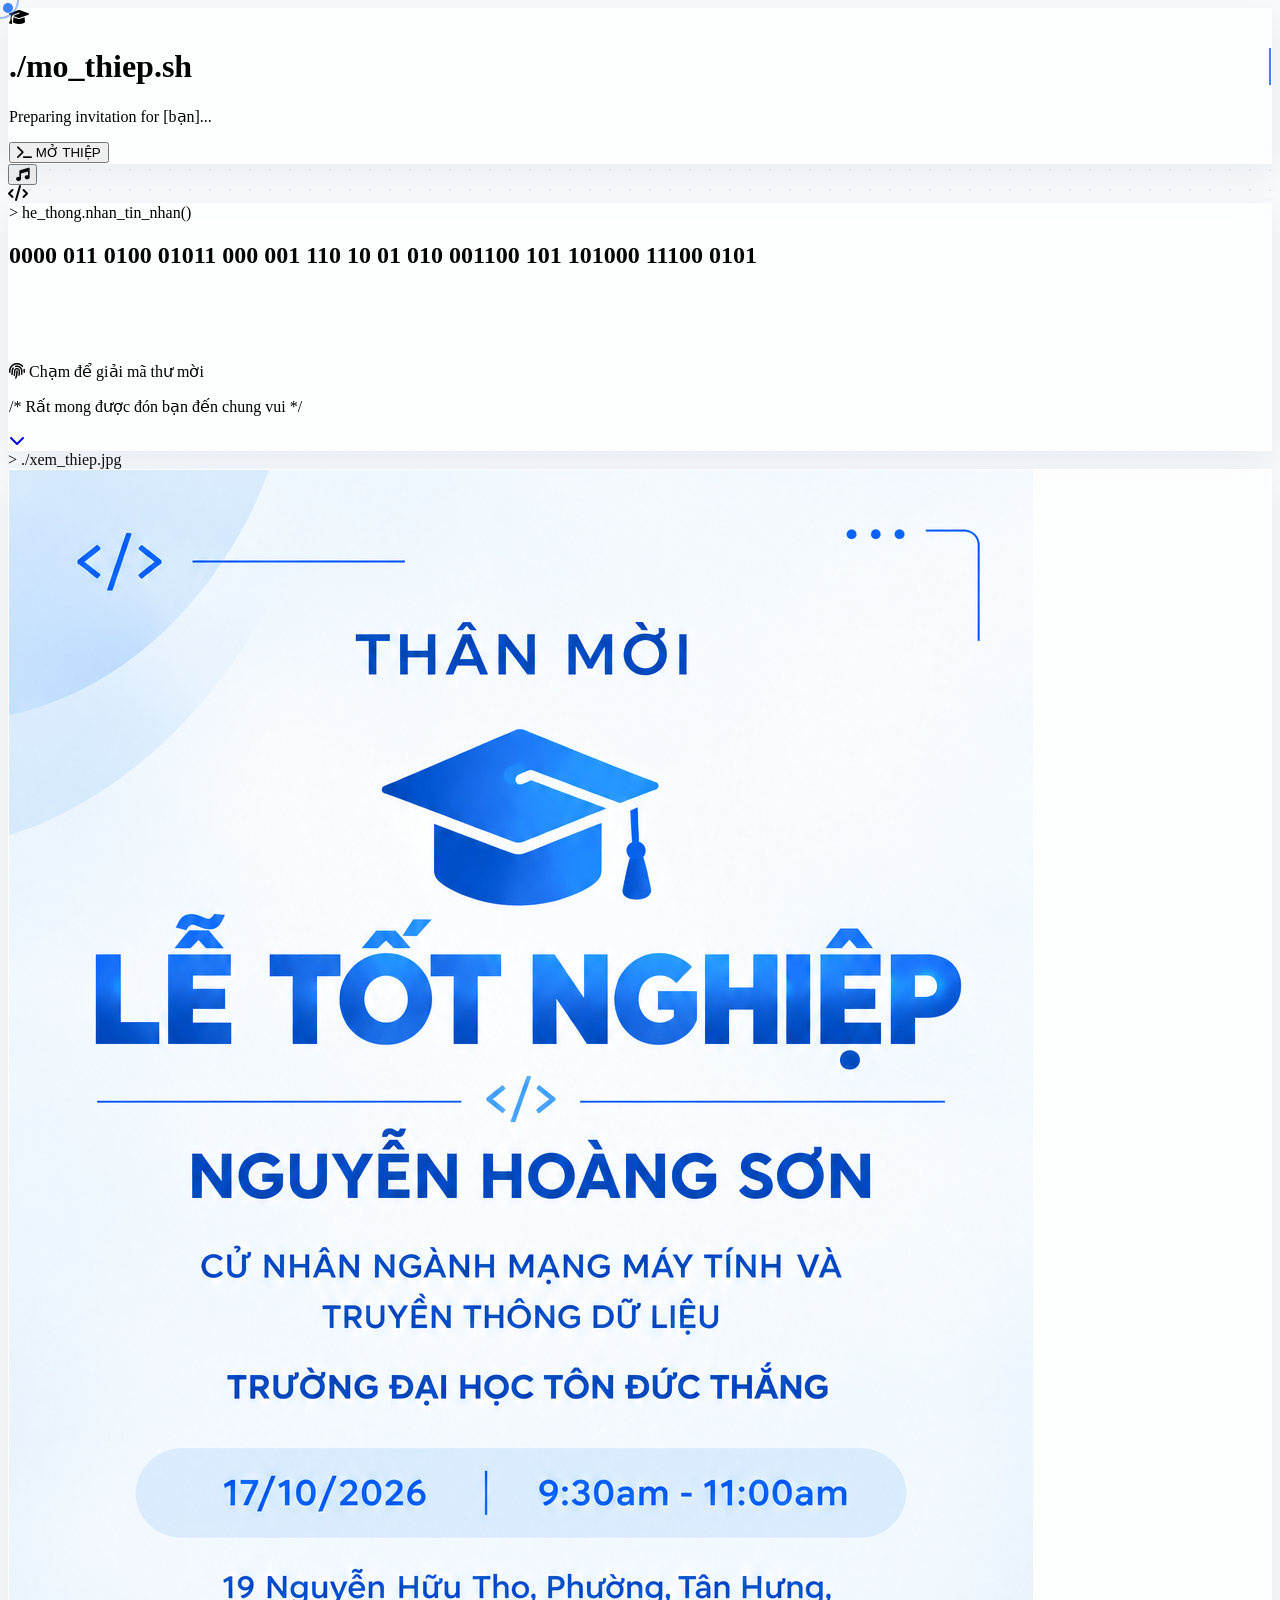
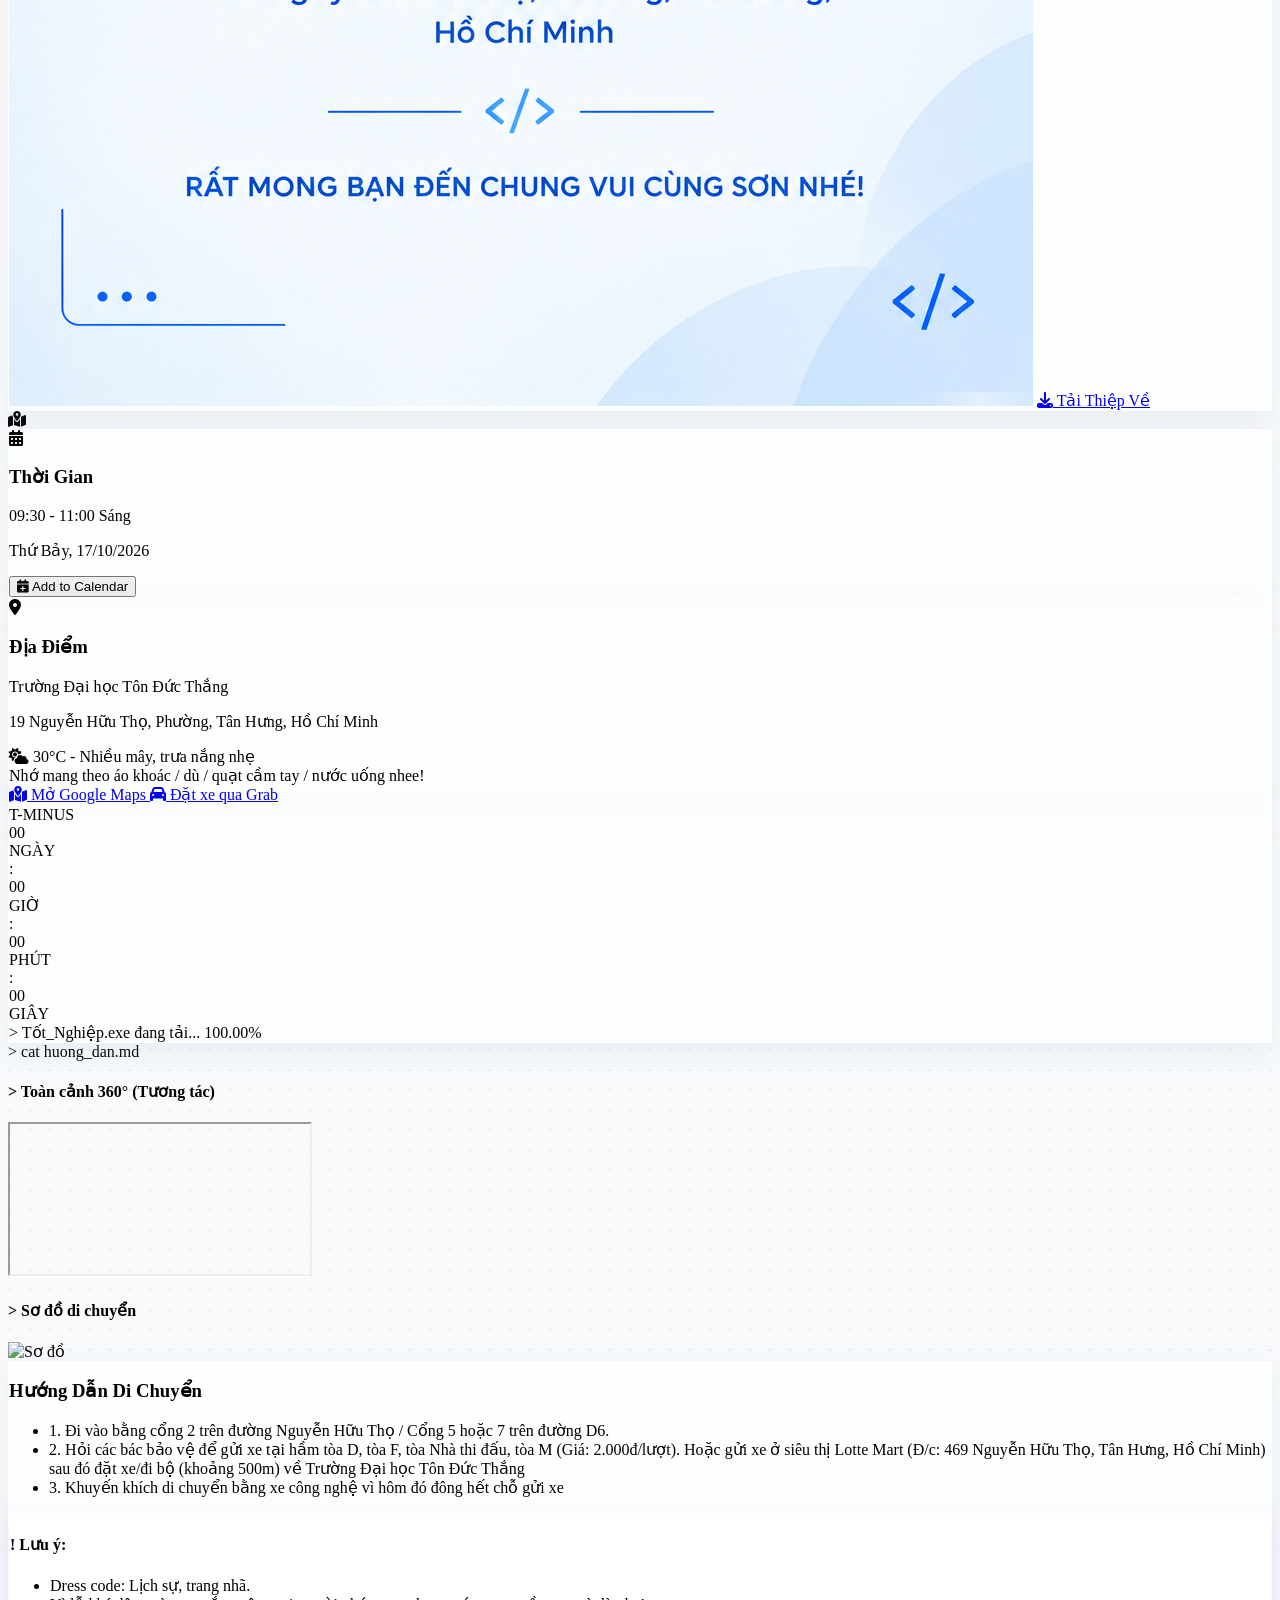
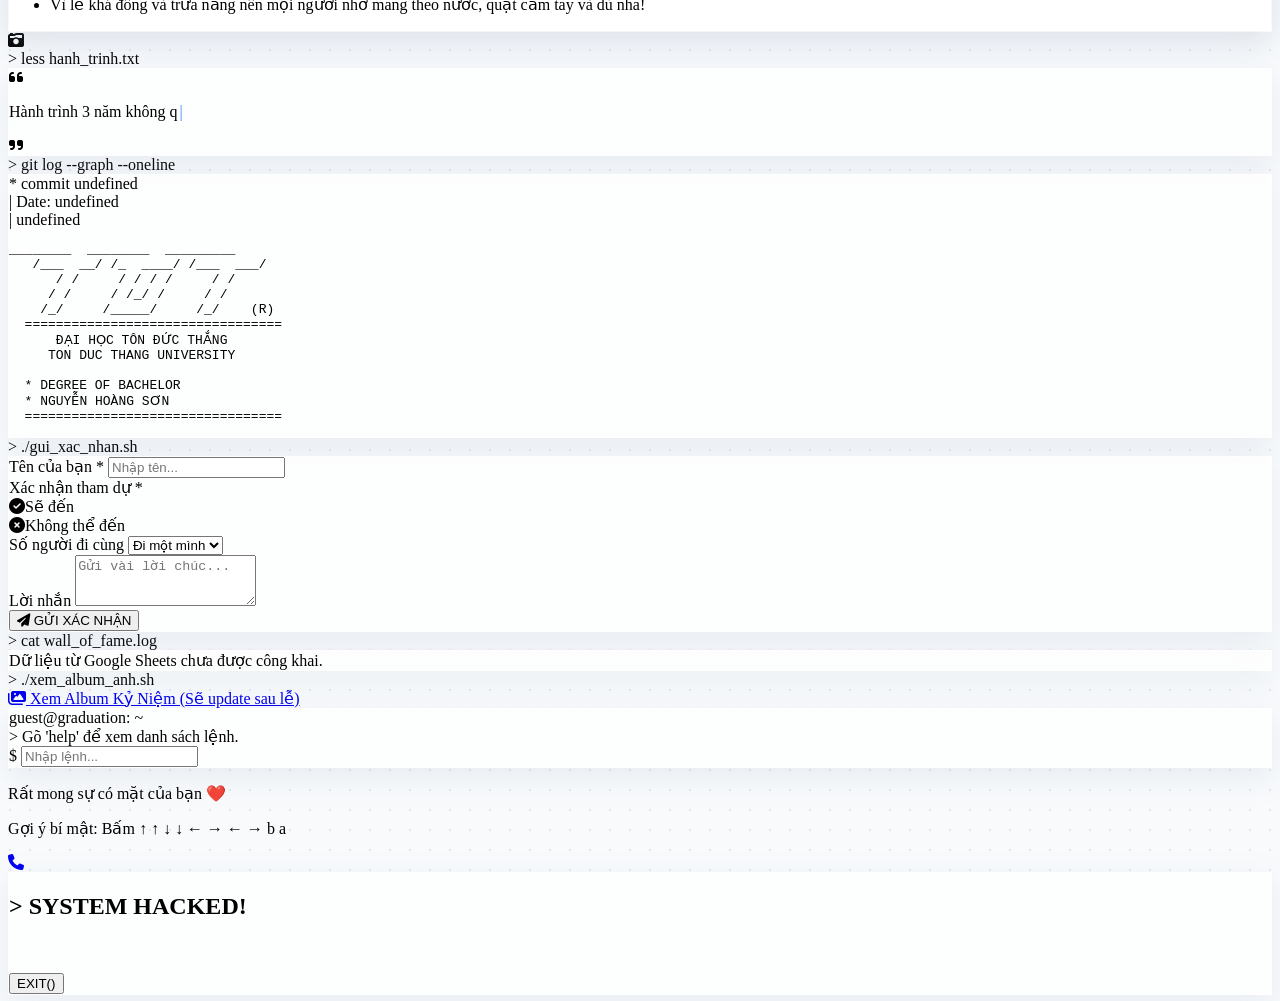
==== index.html @ 4ee99410 "Migrate deployment URLs to GitHub Pages" ====
<!DOCTYPE html>
<html lang="vi" class="scroll-smooth">
<head>
    <meta charset="UTF-8">
    <meta name="viewport" content="width=device-width, initial-scale=1.0">
    <title>Lễ Tốt Nghiệp</title>
    <!-- Open Graph tags cho Zalo/Facebook -->
    <meta property="og:title" content="Thiệp mời Tốt Nghiệp - Nguyễn Hoàng Sơn">
    <meta property="og:description" content="Ba năm thanh xuân gói gọn trong một ngày. Rất mong bạn đến chung vui cùng Sơn nhé!">
    <!-- CẦN SỬA: thay bằng link ảnh của bạn để hiển thị đẹp khi gửi link -->
    <meta property="og:image" content="https://hoangson1132005-cmd.github.io/Graduation/assets/thumbnail.jpg">
    <meta property="og:image:type" content="image/jpeg">
    <meta property="og:image:width" content="1200">
    <meta property="og:image:height" content="800">
    <meta property="og:url" content="https://hoangson1132005-cmd.github.io/Graduation/">
    <meta property="og:type" content="website">
    <meta name="twitter:card" content="summary_large_image">
    <meta name="twitter:title" content="Thiệp mời Tốt Nghiệp - Nguyễn Hoàng Sơn">
    <meta name="twitter:image" content="https://hoangson1132005-cmd.github.io/Graduation/assets/thumbnail.jpg">

    <!-- Tailwind & Fonts -->
    <script src="https://cdn.tailwindcss.com"></script>
    <script>
        tailwind.config = {
            theme: {
                extend: {
                    colors: {
                        navy: { dark: '#f8fafc', light: '#ffffff', lighter: '#e2e8f0' }, // Nền sáng
                        main: { accent: '#3b82f6' }, // Xanh Blue tươi sáng
                        slate: { text: '#1e293b', muted: '#64748b' }
                    },
                    fontFamily: {
                        sans: ['"Nunito"', 'sans-serif'],
                        mono: ['"JetBrains Mono"', 'monospace']
                    }
                }
            }
        }
    </script>
    <link href="https://fonts.googleapis.com/css2?family=JetBrains+Mono:wght@400;700&family=Nunito:wght@400;600;700;800&display=swap" rel="stylesheet">
    <link rel="stylesheet" href="https://cdnjs.cloudflare.com/ajax/libs/aos/2.3.4/aos.css" />
    <link rel="stylesheet" href="https://cdnjs.cloudflare.com/ajax/libs/font-awesome/6.4.0/css/all.min.css">
    <link rel="stylesheet" href="css/style.css">
</head>
<body class="bg-navy-dark text-slate-text font-sans antialiased code-bg overflow-hidden">
    
    <!-- Custom IT Cursor -->
    <div class="custom-cursor hidden md:block" id="custom-cursor"></div>
    <div class="custom-cursor-follower hidden md:block" id="custom-cursor-follower"></div>

    <audio id="bg-music" loop>
        <source src="" type="audio/mpeg">
    </audio>

    <!-- Background Particles Container -->
    <div id="tsparticles" class="fixed inset-0 z-0 pointer-events-none opacity-60"></div>

    <!-- 1. Màn hình Bìa -->
    <div id="cover-screen" class="fixed inset-0 z-50 bg-navy-dark flex flex-col items-center justify-center transition-all duration-1000">
        <div id="cover-content" class="border border-main-accent p-8 rounded-lg shadow-[0_0_20px_rgba(59,130,246,0.15)] text-center max-w-sm w-[90%] glass-card transition-opacity duration-500">
            <div class="mb-6 flex justify-center text-main-accent text-5xl">
                <i class="fas fa-graduation-cap"></i>
            </div>
            <h1 class="font-mono text-xl text-main-accent mb-4 typing-effect inline-block w-auto mx-auto whitespace-nowrap">./mo_thiep.sh</h1>
            <p class="font-mono text-sm text-slate-muted mb-8" id="cover-greeting">Đang tải dữ liệu...</p>
            <button id="open-btn" class="w-full py-3 border border-main-accent text-main-accent font-mono hover:bg-main-accent hover:text-white transition-colors duration-300 rounded neon-btn">
                <i class="fas fa-terminal mr-2"></i> MỞ THIỆP
            </button>
        </div>

        <!-- Terminal Boot Sequence -->
        <div id="boot-sequence" class="hidden absolute inset-0 bg-black text-[#0f0] font-mono text-sm sm:text-base p-6 overflow-hidden flex-col justify-end text-left z-50">
            <!-- Lines injected by JS -->
        </div>
    </div>

    <!-- Main Content -->
    <main id="main-content" class="hidden relative z-10">
        <!-- Floating Audio -->
        <button id="audio-toggle" class="fixed bottom-6 right-6 z-40 bg-navy-light border border-main-accent w-12 h-12 rounded-full flex items-center justify-center text-main-accent shadow-[0_0_10px_rgba(59,130,246,0.2)] hover:bg-main-accent hover:text-white transition-all">
            <i class="fas fa-music"></i>
        </button>

        <!-- 2. Hero Section -->
        <section class="min-h-screen flex flex-col items-center justify-center px-6 pt-10 pb-20 text-center relative border-b border-navy-lighter overflow-hidden">
            <i class="fas fa-code absolute right-5 md:right-20 top-32 text-[10rem] md:text-[20rem] text-slate-200/40 -z-10 transform rotate-12"></i>
            <div data-aos="fade-up" class="max-w-2xl relative z-10 glass-card p-10 rounded-2xl w-full shadow-lg">
                <div class="font-mono text-main-accent mb-4 text-sm md:text-base flex items-center justify-center gap-2">
                    <span class="animate-pulse inline-block w-2 h-2 bg-red-500 rounded-full"></span> 
                    > he_thong.nhan_tin_nhan()
                </div>
                
                <!-- Interactive Decrypt Box -->
                <div id="decrypt-box" class="cursor-pointer group py-6">
                    <h2 class="text-3xl md:text-5xl font-bold mb-6 text-slate-text leading-relaxed" id="hero-greeting" style="min-height: 100px;">
                        <!-- Binary injected via JS -->
                    </h2>
                    <div class="text-sm font-mono text-main-accent border border-main-accent rounded-full inline-block px-5 py-2 group-hover:bg-main-accent group-hover:text-white transition-colors shadow-sm" id="decrypt-btn">
                        <i class="fas fa-fingerprint mr-2"></i> Chạm để giải mã thư mời
                    </div>
                </div>

                <p class="text-slate-muted text-lg font-mono mb-10 opacity-0 transition-opacity duration-1000" id="hero-subtitle">
                    /* Rất mong được đón <span class="xh-text">...</span> đến chung vui */
                </p>
                <a href="#card-section" class="animate-bounce inline-block text-main-accent text-2xl mt-4 opacity-0 transition-opacity duration-1000" id="hero-scroll-btn">
                    <i class="fas fa-chevron-down"></i>
                </a>
            </div>
        </section>

        <!-- 3. Thiệp Mời Ảnh -->
        <section class="py-20 px-6 border-b border-navy-lighter relative" id="card-section">
            <div class="max-w-4xl mx-auto" data-aos="fade-up">
                <div class="font-mono text-main-accent mb-8 text-center text-xl">> ./xem_thiep.jpg</div>
                <div class="glass-card p-4 rounded-lg text-center">
                    <img id="card-img" src="" alt="Thiệp mời" class="w-full max-w-sm md:max-w-md h-auto max-h-[75vh] object-contain mx-auto rounded mb-6 shadow-lg shadow-main-accent/20">
                    <a id="download-card" href="#" download="thiep_moi.jpg" class="inline-block px-6 py-3 bg-main-accent/10 border border-main-accent text-main-accent rounded font-mono hover:bg-main-accent hover:text-white transition-colors neon-btn">
                        <i class="fas fa-download mr-2"></i> Tải Thiệp Về
                    </a>
                </div>
            </div>
        </section>

        <!-- 4. Thời gian, Địa điểm & Đếm ngược -->
        <section id="event-details" class="py-20 px-6 border-b border-navy-lighter relative overflow-hidden">
            <i class="fas fa-map-marked-alt absolute left-0 top-1/3 text-[15rem] text-slate-200/40 -z-10 transform -rotate-12"></i>
            <div class="max-w-4xl mx-auto">
                <div class="grid md:grid-cols-3 gap-8 mb-12">
                    <div data-aos="fade-right" class="glass-card p-8 rounded-lg relative overflow-hidden group transition-shadow">
                        <i class="fas fa-calendar-alt text-3xl text-main-accent mb-4"></i>
                        <h3 class="text-xl font-bold mb-2">Thời Gian</h3>
                        <p class="text-slate-muted font-mono" id="event-time"></p>
                        <p class="text-slate-muted font-mono mb-4" id="event-date"></p>
                        <button id="add-calendar" class="text-sm border border-slate-muted text-slate-muted px-4 py-2 rounded hover:border-main-accent hover:text-main-accent transition-colors">
                            <i class="fas fa-calendar-plus mr-1"></i> Add to Calendar
                        </button>
                    </div>
                    
                    <div data-aos="fade-left" class="glass-card p-8 rounded-lg relative overflow-hidden group transition-shadow">
                        <i class="fas fa-map-marker-alt text-3xl text-main-accent mb-4"></i>
                        <h3 class="text-xl font-bold mb-2">Địa Điểm</h3>
                        <p class="text-slate-muted mb-2" id="event-location"></p>
                        <p class="text-slate-muted text-sm mb-4" id="event-address"></p>
                        
                        <!-- Weather -->
                        <div class="bg-navy-dark/50 p-3 rounded mb-4 font-mono text-sm border-l-2 border-yellow-500">
                            <i class="fas fa-cloud-sun text-yellow-500 mr-2"></i>
                            <span id="weather-info" class="text-slate-text"></span>
                            <div id="weather-advice" class="text-slate-muted text-xs mt-1"></div>
                        </div>

                        <div class="flex flex-col gap-2">
                            <a id="map-link" href="#" target="_blank" class="text-center text-sm border border-slate-muted text-slate-muted px-4 py-2 rounded hover:border-main-accent hover:text-main-accent transition-colors">
                                <i class="fas fa-map-marked-alt mr-1"></i> Mở Google Maps
                            </a>
                            <a id="grab-link" href="#" target="_blank" class="text-center text-sm bg-[#00B14F]/10 border border-[#00B14F] text-[#00B14F] px-4 py-2 rounded hover:bg-[#00B14F] hover:text-white transition-colors">
                                <i class="fas fa-car mr-1"></i> Đặt xe qua Grab
                            </a>
                        </div>
                    </div>
                </div>

                <!-- Countdown -->
                <div data-aos="zoom-in" class="glass-card rounded-lg p-6 text-center max-w-2xl mx-auto">
                    <div class="font-mono text-sm text-slate-muted mb-4">T-MINUS</div>
                    <div class="flex justify-center gap-4 text-center font-mono">
                        <div>
                            <div id="cd-days" class="text-3xl md:text-5xl text-main-accent font-bold">00</div>
                            <div class="text-xs text-slate-muted mt-1">NGÀY</div>
                        </div>
                        <div class="text-3xl md:text-5xl text-slate-muted">:</div>
                        <div>
                            <div id="cd-hours" class="text-3xl md:text-5xl text-main-accent font-bold">00</div>
                            <div class="text-xs text-slate-muted mt-1">GIỜ</div>
                        </div>
                        <div class="text-3xl md:text-5xl text-slate-muted">:</div>
                        <div>
                            <div id="cd-mins" class="text-3xl md:text-5xl text-main-accent font-bold">00</div>
                            <div class="text-xs text-slate-muted mt-1">PHÚT</div>
                        </div>
                        <div class="text-3xl md:text-5xl text-slate-muted">:</div>
                        <div>
                            <div id="cd-secs" class="text-3xl md:text-5xl text-main-accent font-bold">00</div>
                            <div class="text-xs text-slate-muted mt-1">GIÂY</div>
                        </div>
                    </div>
                    
                    <!-- Progress Bar -->
                    <div class="mt-8 text-left w-full border-t border-navy-lighter pt-6">
                        <div class="flex justify-between font-mono text-sm mb-2 text-slate-muted">
                            <span>> Tốt_Nghiệp.exe đang tải...</span>
                            <span id="progress-percent" class="text-main-accent font-bold">0%</span>
                        </div>
                        <div class="w-full h-2 bg-navy-dark rounded overflow-hidden">
                            <div id="progress-bar" class="h-full bg-main-accent transition-all duration-1000 w-0"></div>
                        </div>
                    </div>
                </div>
            </div>
        </section>

        <!-- 5. Hướng Dẫn -->
        <section class="py-20 px-6 border-b border-navy-lighter">
            <div class="max-w-4xl mx-auto">
                <div class="font-mono text-main-accent mb-12 text-center text-xl">> cat huong_dan.md</div>
                <div class="grid md:grid-cols-2 gap-10 items-center">
                    <div data-aos="fade-right" class="flex flex-col gap-6">
                        <div id="guide-vr-container">
                            <h4 class="font-mono text-sm text-main-accent mb-2">> Toàn cảnh 360° (Tương tác)</h4>
                            <iframe id="guide-vr" src="" class="w-full h-64 rounded-lg shadow-lg border border-navy-lighter" allowfullscreen></iframe>
                        </div>
                        <div id="guide-img-container">
                            <h4 class="font-mono text-sm text-main-accent mb-2">> Sơ đồ di chuyển</h4>
                            <img id="guide-img" src="" alt="Sơ đồ" class="w-full rounded-lg shadow-lg border border-navy-lighter">
                        </div>
                    </div>
                    <div data-aos="fade-left" class="glass-card p-8 rounded-lg">
                        <h3 class="text-2xl font-bold mb-6 text-slate-text">Hướng Dẫn Di Chuyển</h3>
                        <ul id="guide-steps" class="space-y-4 mb-8 text-slate-muted">
                            <!-- Injected -->
                        </ul>
                        <div class="glass-card p-4 rounded border-l-4 border-main-accent">
                            <h4 class="font-mono text-sm text-main-accent mb-2">! Lưu ý:</h4>
                            <ul id="guide-notes" class="list-disc list-inside text-sm text-slate-muted space-y-2">
                                <!-- Injected -->
                            </ul>
                        </div>
                    </div>
                </div>
            </div>
        </section>

        <!-- 6. Cảm Nghĩ & 7. Gallery -->
        <section class="py-20 px-6 border-b border-navy-lighter relative overflow-hidden">
            <i class="fas fa-camera-retro absolute right-0 bottom-10 text-[20rem] text-slate-200/40 -z-10 transform rotate-[-15deg]"></i>
            <div class="max-w-5xl mx-auto">
                <div class="font-mono text-main-accent mb-12 text-center text-xl">> less hanh_trinh.txt</div>
                
                <div data-aos="fade-up" class="glass-card p-8 rounded-lg mb-16 text-center">
                    <i class="fas fa-quote-left text-3xl text-navy-lighter mb-4"></i>
                    <p id="personal-message" class="text-lg leading-relaxed text-slate-text italic"></p>
                    <i class="fas fa-quote-right text-3xl text-navy-lighter mt-4"></i>
                </div>

                <!-- Git Log Timeline -->
                <div class="mt-20" data-aos="fade-up">
                    <div class="font-mono text-main-accent mb-8 text-center text-xl">> git log --graph --oneline</div>
                    <div id="git-log-container" class="font-mono text-sm md:text-base relative border-l-2 border-main-accent ml-4 md:ml-10">
                        <!-- Injected by JS -->
                    </div>
                </div>
            </div>
        </section>

        <!-- 8. RSVP -->
        <section class="py-20 px-6 border-b border-navy-lighter relative">
            <div class="max-w-2xl mx-auto" data-aos="zoom-in">
                <div class="font-mono text-main-accent mb-8 text-center text-xl">> ./gui_xac_nhan.sh</div>
                
                <div class="glass-card p-8 rounded-lg">
                    <form id="rsvp-form" class="space-y-6">
                        <div>
                            <label class="block text-sm font-mono text-slate-muted mb-2">Tên của bạn *</label>
                            <input type="text" id="rsvp-name" required class="w-full bg-navy-dark border border-navy-lighter rounded p-3 text-slate-text focus:outline-none focus:border-main-accent transition-colors" placeholder="Nhập tên...">
                        </div>
                        
                        <div>
                            <label class="block text-sm font-mono text-slate-muted mb-2">Xác nhận tham dự *</label>
                            <div class="grid grid-cols-2 gap-4">
                                <label class="cursor-pointer">
                                    <input type="radio" name="attendance" value="yes" class="peer sr-only" checked>
                                    <div class="text-center p-3 border border-navy-lighter rounded peer-checked:border-main-accent peer-checked:text-main-accent peer-checked:bg-main-accent/10 transition-all">
                                        <i class="fas fa-check-circle mr-2"></i>Sẽ đến
                                    </div>
                                </label>
                                <label class="cursor-pointer">
                                    <input type="radio" name="attendance" value="no" class="peer sr-only">
                                    <div class="text-center p-3 border border-navy-lighter rounded peer-checked:border-red-500 peer-checked:text-red-500 peer-checked:bg-red-50 transition-all">
                                        <i class="fas fa-times-circle mr-2"></i>Không thể đến
                                    </div>
                                </label>
                            </div>
                        </div>

                        <div id="companions-div">
                            <label class="block text-sm font-mono text-slate-muted mb-2">Số người đi cùng</label>
                            <select id="rsvp-companions" class="w-full bg-navy-dark border border-navy-lighter rounded p-3 text-slate-text focus:outline-none focus:border-main-accent appearance-none">
                                <option value="0">Đi một mình</option>
                                <option value="1">+ 1 người</option>
                                <option value="2">+ 2 người</option>
                                <option value="3">+ 3 người</option>
                            </select>
                        </div>

                        <div>
                            <label class="block text-sm font-mono text-slate-muted mb-2">Lời nhắn</label>
                            <textarea id="rsvp-message" rows="3" class="w-full bg-navy-dark border border-navy-lighter rounded p-3 text-slate-text focus:outline-none focus:border-main-accent transition-colors" placeholder="Gửi vài lời chúc..."></textarea>
                        </div>

                        <button type="submit" class="w-full py-3 bg-main-accent/10 border border-main-accent text-main-accent font-bold rounded hover:bg-main-accent hover:text-white transition-colors neon-btn" id="submit-btn">
                            <i class="fas fa-paper-plane mr-2"></i> GỬI XÁC NHẬN
                        </button>
                        
                        <div id="form-msg" class="hidden text-center text-sm p-3 rounded font-mono mt-4"></div>
                    </form>
                </div>
            </div>
        </section>

        <!-- 7. Tường Lời Chúc & Album -->
        <section class="py-20 px-6 border-b border-navy-lighter bg-navy-light/10 relative">
            <div class="max-w-5xl mx-auto">
                <div class="font-mono text-main-accent mb-8 text-center text-xl">> cat wall_of_fame.log</div>
                
                <div class="overflow-hidden relative w-full mb-12 [mask-image:linear-gradient(to_right,transparent,black_5%,black_95%,transparent)]">
                    <div id="guestbook-container" class="flex w-max gap-6 hover:[animation-play-state:paused]">
                        <div class="glass-card p-6 rounded-lg text-center text-slate-muted italic">
                            Đang đồng bộ dữ liệu từ vệ tinh...
                        </div>
                    </div>
                </div>
                
                <!-- Album sau lễ -->
                <div class="text-center mt-16" data-aos="fade-up">
                    <div class="font-mono text-main-accent mb-4">> ./xem_album_anh.sh</div>
                    <a id="album-link" href="#" target="_blank" class="inline-block px-6 py-3 bg-main-accent/10 border border-main-accent text-main-accent rounded font-mono hover:bg-main-accent hover:text-white transition-colors neon-btn">
                        <i class="fas fa-images mr-2"></i> Xem Album Kỷ Niệm (Sẽ update sau lễ)
                    </a>
                </div>
            </div>
        </section>

        <!-- 9. Interactive Terminal -->
        <section class="py-10 px-6 border-b border-navy-lighter relative bg-navy-dark">
            <div class="max-w-3xl mx-auto glass-card p-4 rounded-lg font-mono text-sm shadow-lg bg-black/80">
                <div class="flex items-center gap-2 mb-2 pb-2 border-b border-navy-lighter/50 text-slate-muted">
                    <div class="w-3 h-3 rounded-full bg-red-500"></div>
                    <div class="w-3 h-3 rounded-full bg-yellow-500"></div>
                    <div class="w-3 h-3 rounded-full bg-green-500"></div>
                    <span class="ml-2">guest@graduation: ~</span>
                </div>
                <div id="terminal-output" class="text-green-400 mb-2 max-h-40 overflow-y-auto space-y-1 scrollbar-thin">
                    <div>> Gõ 'help' để xem danh sách lệnh.</div>
                </div>
                <div class="flex text-green-400 mt-2">
                    <span class="mr-2">$</span>
                    <input type="text" id="terminal-input" class="bg-transparent outline-none flex-1 text-green-400 placeholder-green-700/50" placeholder="Nhập lệnh..." autocomplete="off">
                </div>
            </div>
        </section>
        <!-- Footer -->
        <footer class="py-10 text-center border-t border-navy-lighter text-slate-muted font-mono text-sm bg-navy-dark">
            <p class="mb-2 text-base md:text-lg">Rất mong sự có mặt của <span id="footer-name" class="text-main-accent font-bold"></span> ❤️</p>
            <p class="mb-4 text-xs opacity-40 hover:opacity-100 transition-opacity cursor-default">Gợi ý bí mật: Bấm <span class="bg-slate-800 px-1 rounded">↑</span> <span class="bg-slate-800 px-1 rounded">↑</span> <span class="bg-slate-800 px-1 rounded">↓</span> <span class="bg-slate-800 px-1 rounded">↓</span> <span class="bg-slate-800 px-1 rounded">←</span> <span class="bg-slate-800 px-1 rounded">→</span> <span class="bg-slate-800 px-1 rounded">←</span> <span class="bg-slate-800 px-1 rounded">→</span> <span class="bg-slate-800 px-1 rounded">b</span> <span class="bg-slate-800 px-1 rounded">a</span></p>
            <div class="flex justify-center gap-6 text-lg">
                <a id="contact-phone" href="#" class="hover:text-main-accent transition-colors"><i class="fas fa-phone"></i></a>
            </div>
        </footer>
    </main>

    <!-- Lightbox -->
    <div id="lightbox" class="lightbox justify-center items-center">
        <button id="lightbox-close" class="absolute top-6 right-6 text-slate-text text-3xl hover:text-main-accent"><i class="fas fa-times"></i></button>
        <img id="lightbox-img" src="" alt="Zoomed" class="lightbox-content">
    </div>

    <!-- Scripts -->
    <script src="https://cdnjs.cloudflare.com/ajax/libs/aos/2.3.4/aos.js"></script>
    <script src="https://cdn.jsdelivr.net/npm/tsparticles-slim@2.12.0/tsparticles.slim.bundle.min.js"></script>
    <script src="https://cdn.jsdelivr.net/npm/canvas-confetti@1.6.0/dist/confetti.browser.min.js"></script>
    <script src="js/config.js"></script>
    <script src="js/main.js"></script>
    
    <!-- Easter Egg Modal -->
    <div id="easter-egg-modal" class="hidden fixed inset-0 z-[100] bg-black/90 flex flex-col items-center justify-center">
        <div class="glass-card p-8 rounded-lg max-w-md w-full text-center border-2 border-green-500">
            <h2 class="text-2xl font-mono text-green-500 mb-4">> SYSTEM HACKED!</h2>
            <img id="easter-egg-img" src="" class="w-full h-auto rounded mb-4 shadow-[0_0_15px_#22c55e]">
            <p id="easter-egg-text" class="text-green-400 font-mono text-sm mb-6"></p>
            <button id="close-easter-egg" class="px-6 py-2 bg-green-500/20 text-green-500 border border-green-500 rounded font-mono hover:bg-green-500 hover:text-black transition-colors">
                EXIT()
            </button>
        </div>
    </div>
</body>
</html>
---- css/style.css ----
/* style.css */
::-webkit-scrollbar {
    width: 8px;
}
::-webkit-scrollbar-track {
    background: #f8fafc;
}
::-webkit-scrollbar-thumb {
    background: #cbd5e1;
    border-radius: 4px;
}
::-webkit-scrollbar-thumb:hover {
    background: #3b82f6;
}

.typing-effect {
    overflow: hidden;
    white-space: nowrap;
    border-right: 2px solid #3b82f6;
    animation: typing 2s steps(40, end), blink-caret .75s step-end infinite;
}

@keyframes typing {
    from { width: 0 }
    to { width: 100% }
}

@keyframes blink-caret {
    from, to { border-color: transparent }
    50% { border-color: #3b82f6; }
}

.code-bg {
    background-color: #f8fafc;
    background-image: radial-gradient(#e2e8f0 1px, transparent 1px);
    background-size: 20px 20px;
}

/* Glassmorphism Card */
.glass-card {
    background: rgba(255, 255, 255, 0.75);
    backdrop-filter: blur(16px);
    -webkit-backdrop-filter: blur(16px);
    border: 1px solid rgba(255, 255, 255, 0.8);
    box-shadow: 0 10px 30px 0 rgba(148, 163, 184, 0.15);
}

/* Custom Cursor */
@media (min-width: 768px) {
    body { cursor: none; }
    a, button, input, select, textarea { cursor: none; }
    
    .custom-cursor {
        position: fixed;
        width: 10px; height: 10px;
        background: #3b82f6;
        border-radius: 50%;
        pointer-events: none;
        z-index: 9999;
        transform: translate(-50%, -50%);
        transition: transform 0.1s;
    }
    .custom-cursor-follower {
        position: fixed;
        width: 34px; height: 34px;
        border: 2px solid rgba(59, 130, 246, 0.5);
        border-radius: 50%;
        pointer-events: none;
        z-index: 9998;
        transform: translate(-50%, -50%);
        transition: width 0.3s, height 0.3s, background 0.3s, border-color 0.3s;
    }
    
    .cursor-hover .custom-cursor {
        transform: translate(-50%, -50%) scale(1.5);
    }
    .cursor-hover .custom-cursor-follower {
        width: 50px; height: 50px;
        background: rgba(59, 130, 246, 0.1);
        border-color: #3b82f6;
    }
}

/* Smooth Floating Animation */
.float-anim {
    animation: floating 4s ease-in-out infinite;
}
.float-anim-delayed {
    animation: floating 4s ease-in-out 2s infinite;
}

/* Typing Cursor Effect */
.typing-cursor::after {
    content: '|';
    animation: blink 1s step-end infinite;
    color: #3b82f6;
    margin-left: 2px;
}
@keyframes blink {
    0%, 100% { opacity: 1; }
    50% { opacity: 0; }
}

@keyframes floating {
    0% { transform: translateY(0px); }
    50% { transform: translateY(-12px); }
    100% { transform: translateY(0px); }
}

/* Lightbox styles */
.lightbox {
    display: none;
    position: fixed;
    z-index: 100;
    left: 0;
    top: 0;
    width: 100%;
    height: 100%;
    background-color: rgba(248, 250, 252, 0.95);
    backdrop-filter: blur(5px);
}
.lightbox.active {
    display: flex;
}
.lightbox-content {
    max-width: 90%;
    max-height: 90vh;
    margin: auto;
    border: 2px solid #3b82f6;
    border-radius: 8px;
    box-shadow: 0 0 30px rgba(59, 130, 246, 0.3);
}

.gallery-item {
    cursor: pointer;
    overflow: hidden;
    border-radius: 8px;
    border: 1px solid #e2e8f0;
    transition: all 0.4s cubic-bezier(0.175, 0.885, 0.32, 1.275);
}
.gallery-item:hover {
    border-color: #3b82f6;
    transform: translateY(-8px) scale(1.02);
    box-shadow: 0 15px 25px rgba(59, 130, 246, 0.2);
}
.gallery-item img {
    transition: transform 0.6s ease;
}
.gallery-item:hover img {
    transform: scale(1.08);
}

.neon-btn {
    position: relative;
    overflow: hidden;
    transition: all 0.3s ease;
}
.neon-btn::before {
    content: '';
    position: absolute;
    top: 0;
    left: -100%;
    width: 100%;
    height: 100%;
    background: linear-gradient(90deg, transparent, rgba(255,255,255,0.4), transparent);
    transition: left 0.5s ease;
}
.neon-btn:hover {
    transform: translateY(-3px);
    box-shadow: 0 10px 20px rgba(59, 130, 246, 0.3);
}
.neon-btn:hover::before {
    left: 100%;
}

/* Teacher Mode overrides */
body.teacher-mode {
    font-size: 1.15rem; /* Larger text overall */
}
body.teacher-mode h1,
body.teacher-mode h2,
body.teacher-mode h3 {
    text-shadow: none; /* Less hacker glitch */
    letter-spacing: normal;
}
body.teacher-mode .text-main-accent {
    color: #3b82f6; /* More formal blue for teachers */
}
body.teacher-mode .neon-btn {
    box-shadow: none;
}

/* Marquee / Auto-scroll for images */
@keyframes marquee {
    0% { transform: translateX(0); }
    100% { transform: translateX(calc(-50% - 0.25rem)); } /* -50% minus half gap to perfectly loop */
}
.marquee-container {
    display: flex;
    overflow: hidden;
    width: 100%;
    margin-top: 0.5rem;
    margin-left: 1rem;
    border-radius: 0.25rem;
}
.marquee-content {
    display: flex;
    gap: 0.5rem;
    min-width: 200%; /* Must be wide enough to loop */
}
.marquee-content.animating {
    animation: marquee 10s linear infinite;
}
.marquee-content.animating:hover {
    animation-play-state: paused;
}
.marquee-img {
    height: 6rem; /* 24 in Tailwind */
    width: 10rem;
    object-fit: cover;
    border-radius: 0.25rem;
    border: 1px solid #1e293b;
    cursor: pointer;
    transition: border-color 0.3s;
    flex-shrink: 0;
}
.marquee-img:hover {
    border-color: #3b82f6;
}

body.teacher-mode .tilt-card {
    background: rgba(15, 23, 42, 0.95);
    border: 1px solid #334155;
    box-shadow: 0 4px 6px -1px rgba(0, 0, 0, 0.1);
}
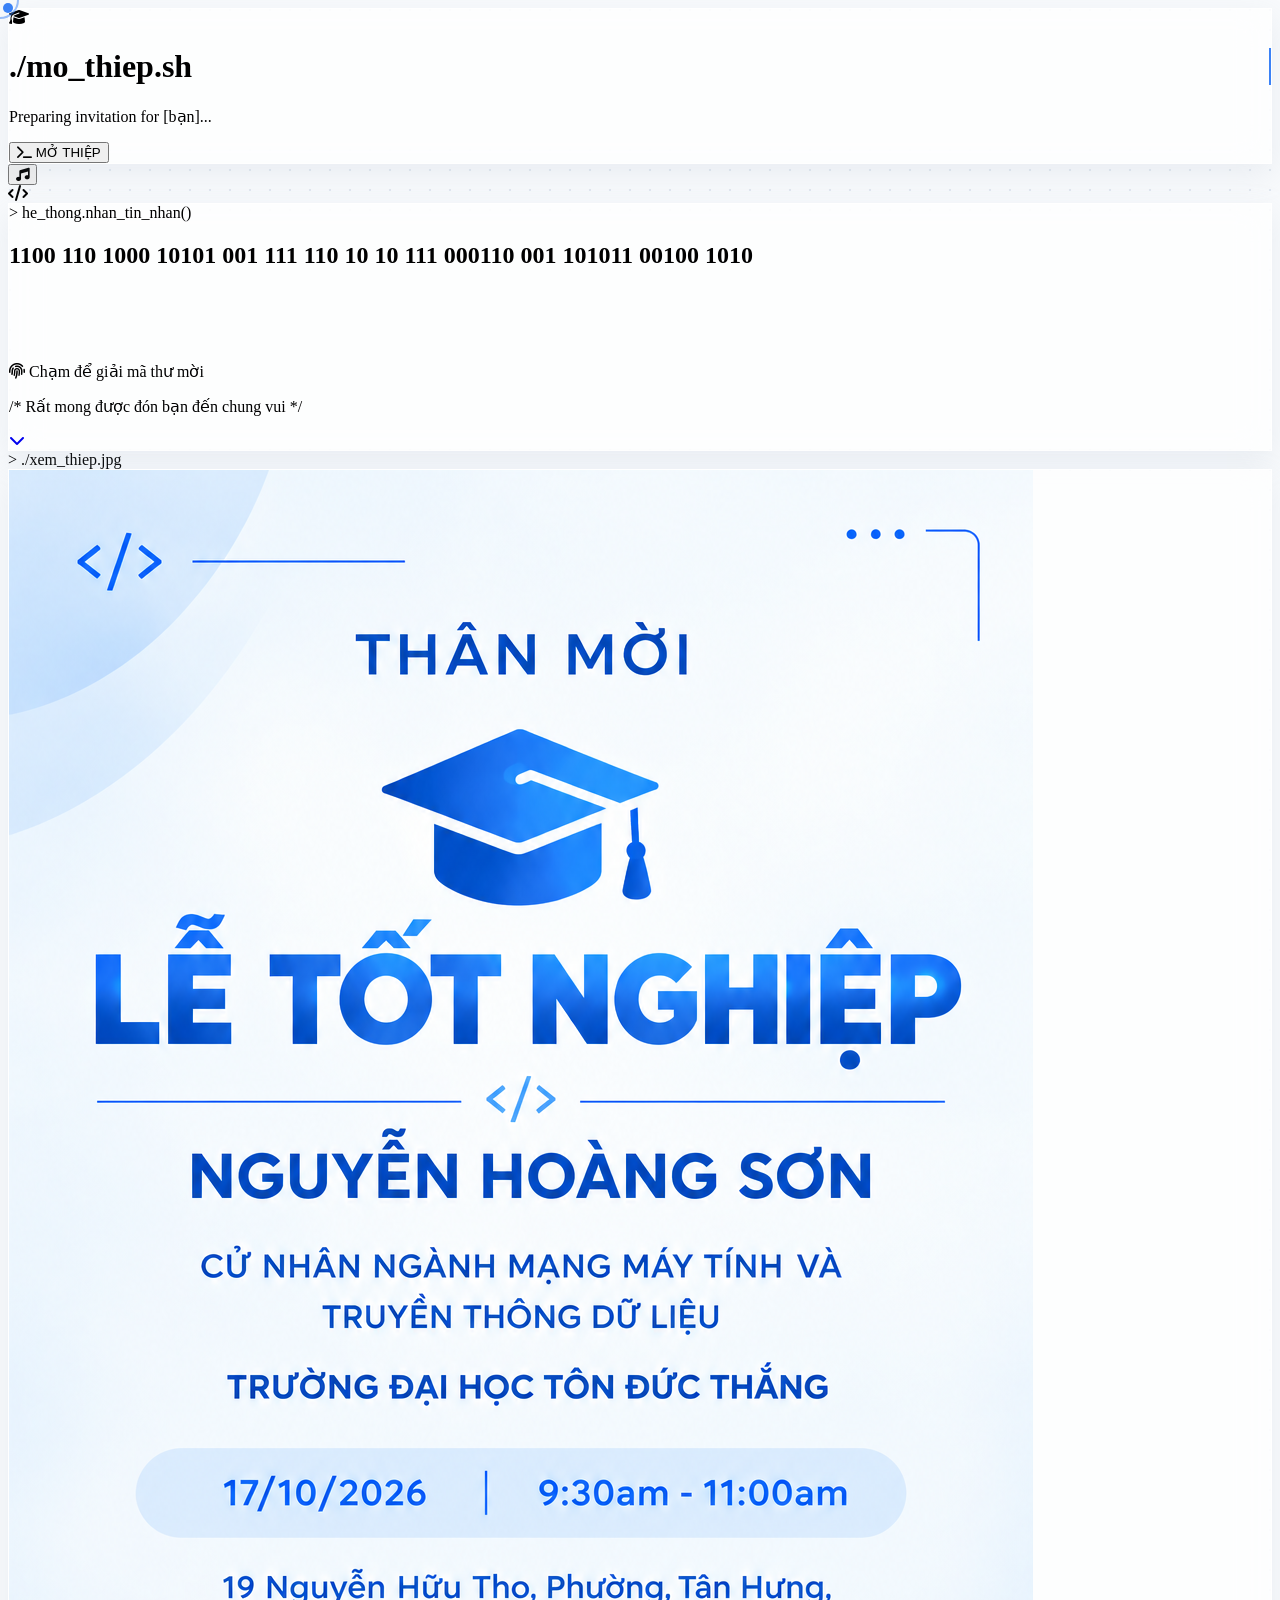
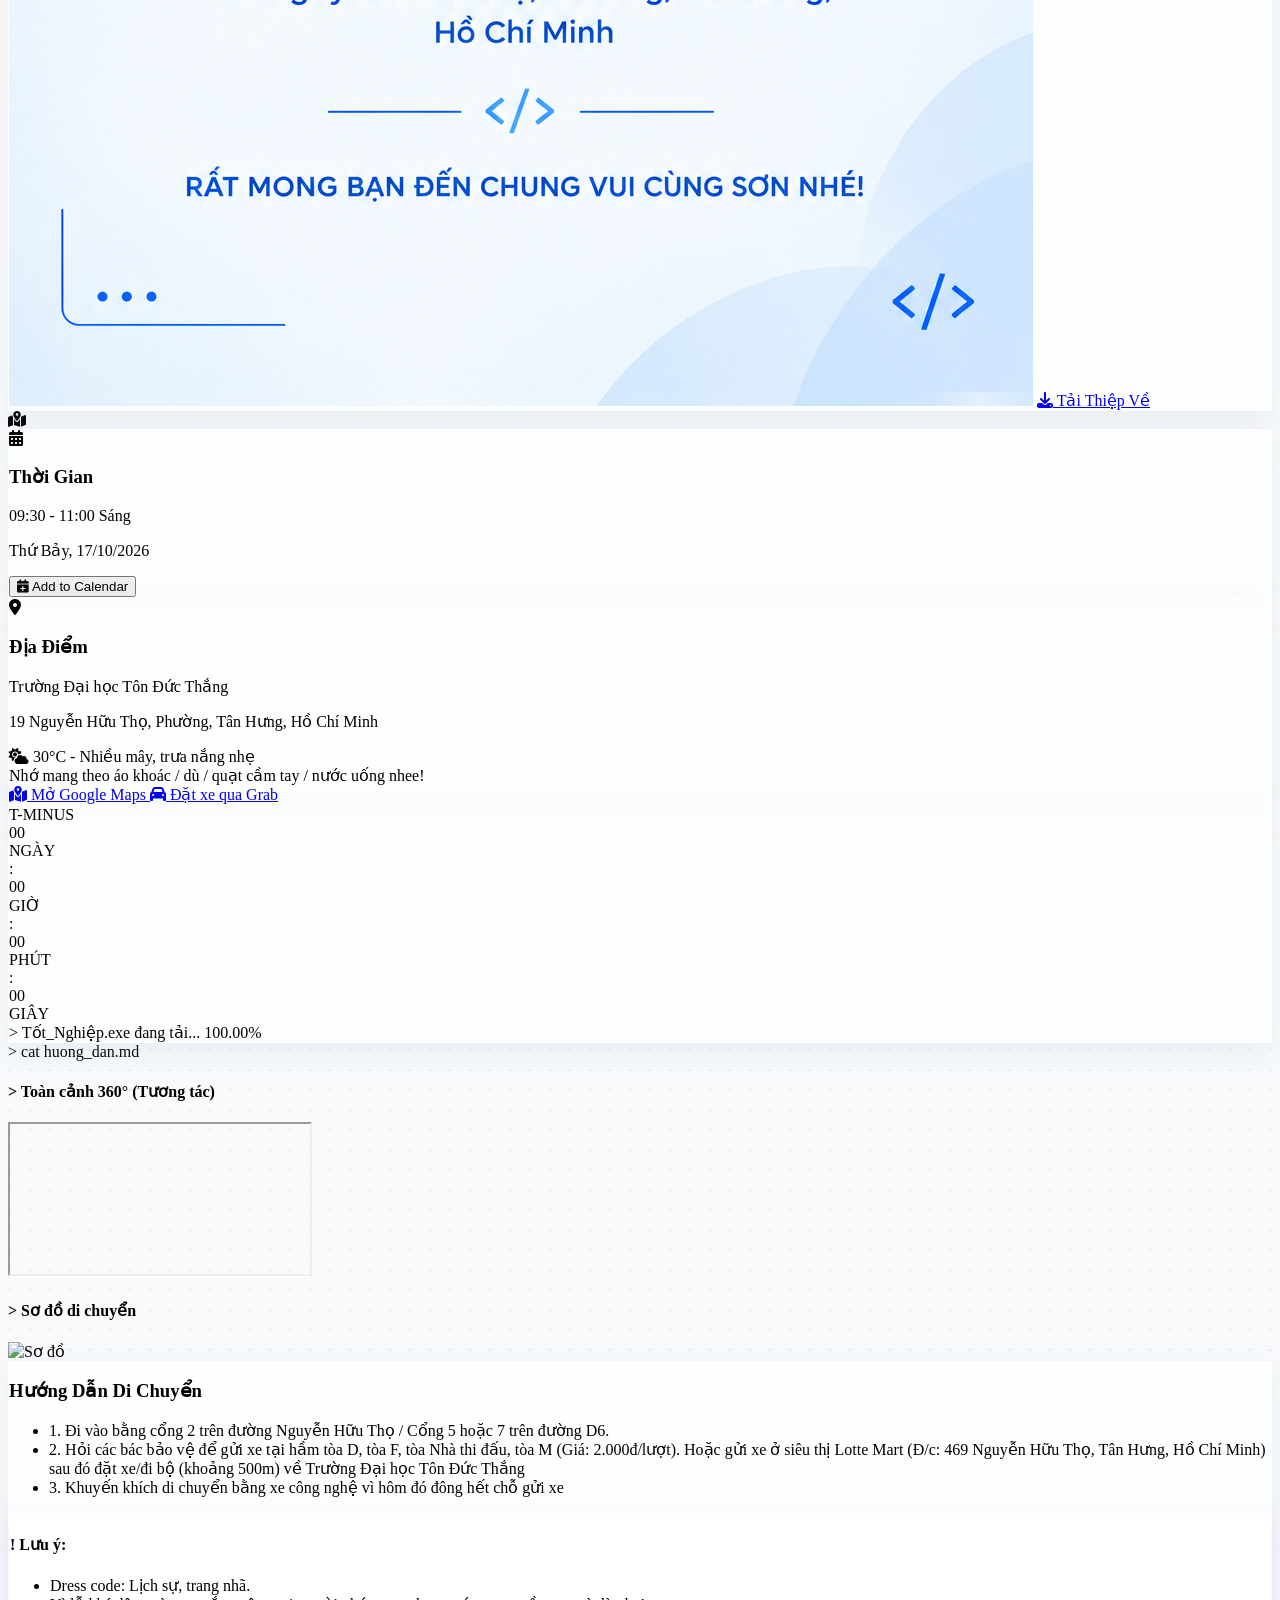
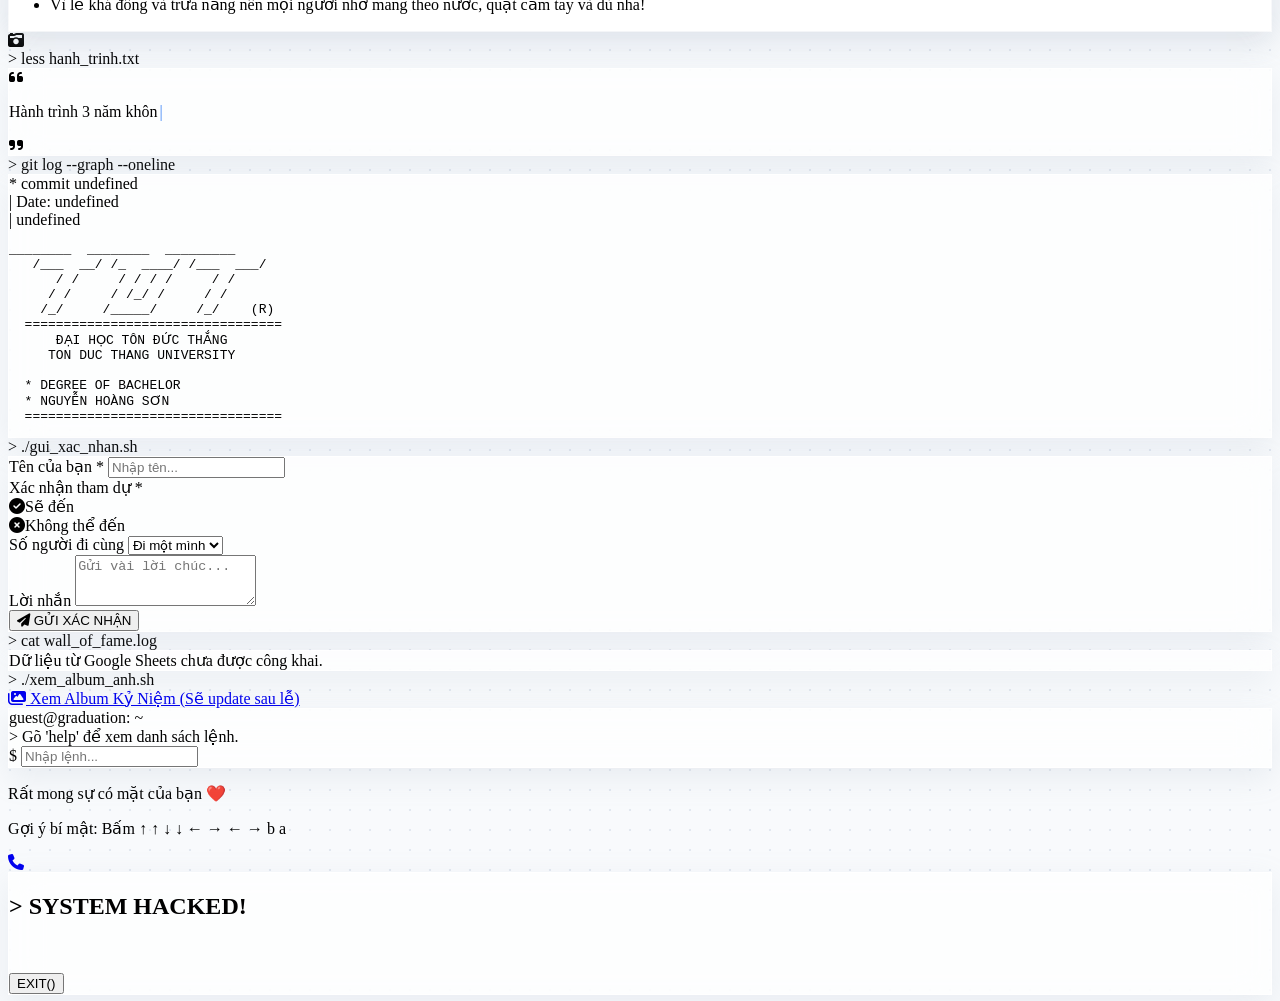
==== commit 5192ed2f: "Use external CDN for OG images to bypass bot protection" ====
--- a/index.html
+++ b/index.html
@@ -8,7 +8,7 @@
     <meta property="og:title" content="Thiệp mời Tốt Nghiệp - Nguyễn Hoàng Sơn">
     <meta property="og:description" content="Ba năm thanh xuân gói gọn trong một ngày. Rất mong bạn đến chung vui cùng Sơn nhé!">
     <!-- CẦN SỬA: thay bằng link ảnh của bạn để hiển thị đẹp khi gửi link -->
-    <meta property="og:image" content="https://hoangson1132005-cmd.github.io/Graduation/assets/thumbnail.jpg">
+    <meta property="og:image" content="https://files.catbox.moe/ml5ckk.jpg">
     <meta property="og:image:type" content="image/jpeg">
     <meta property="og:image:width" content="1200">
     <meta property="og:image:height" content="800">
@@ -16,7 +16,7 @@
     <meta property="og:type" content="website">
     <meta name="twitter:card" content="summary_large_image">
     <meta name="twitter:title" content="Thiệp mời Tốt Nghiệp - Nguyễn Hoàng Sơn">
-    <meta name="twitter:image" content="https://hoangson1132005-cmd.github.io/Graduation/assets/thumbnail.jpg">
+    <meta name="twitter:image" content="https://files.catbox.moe/ml5ckk.jpg">
 
     <!-- Tailwind & Fonts -->
     <script src="https://cdn.tailwindcss.com"></script>
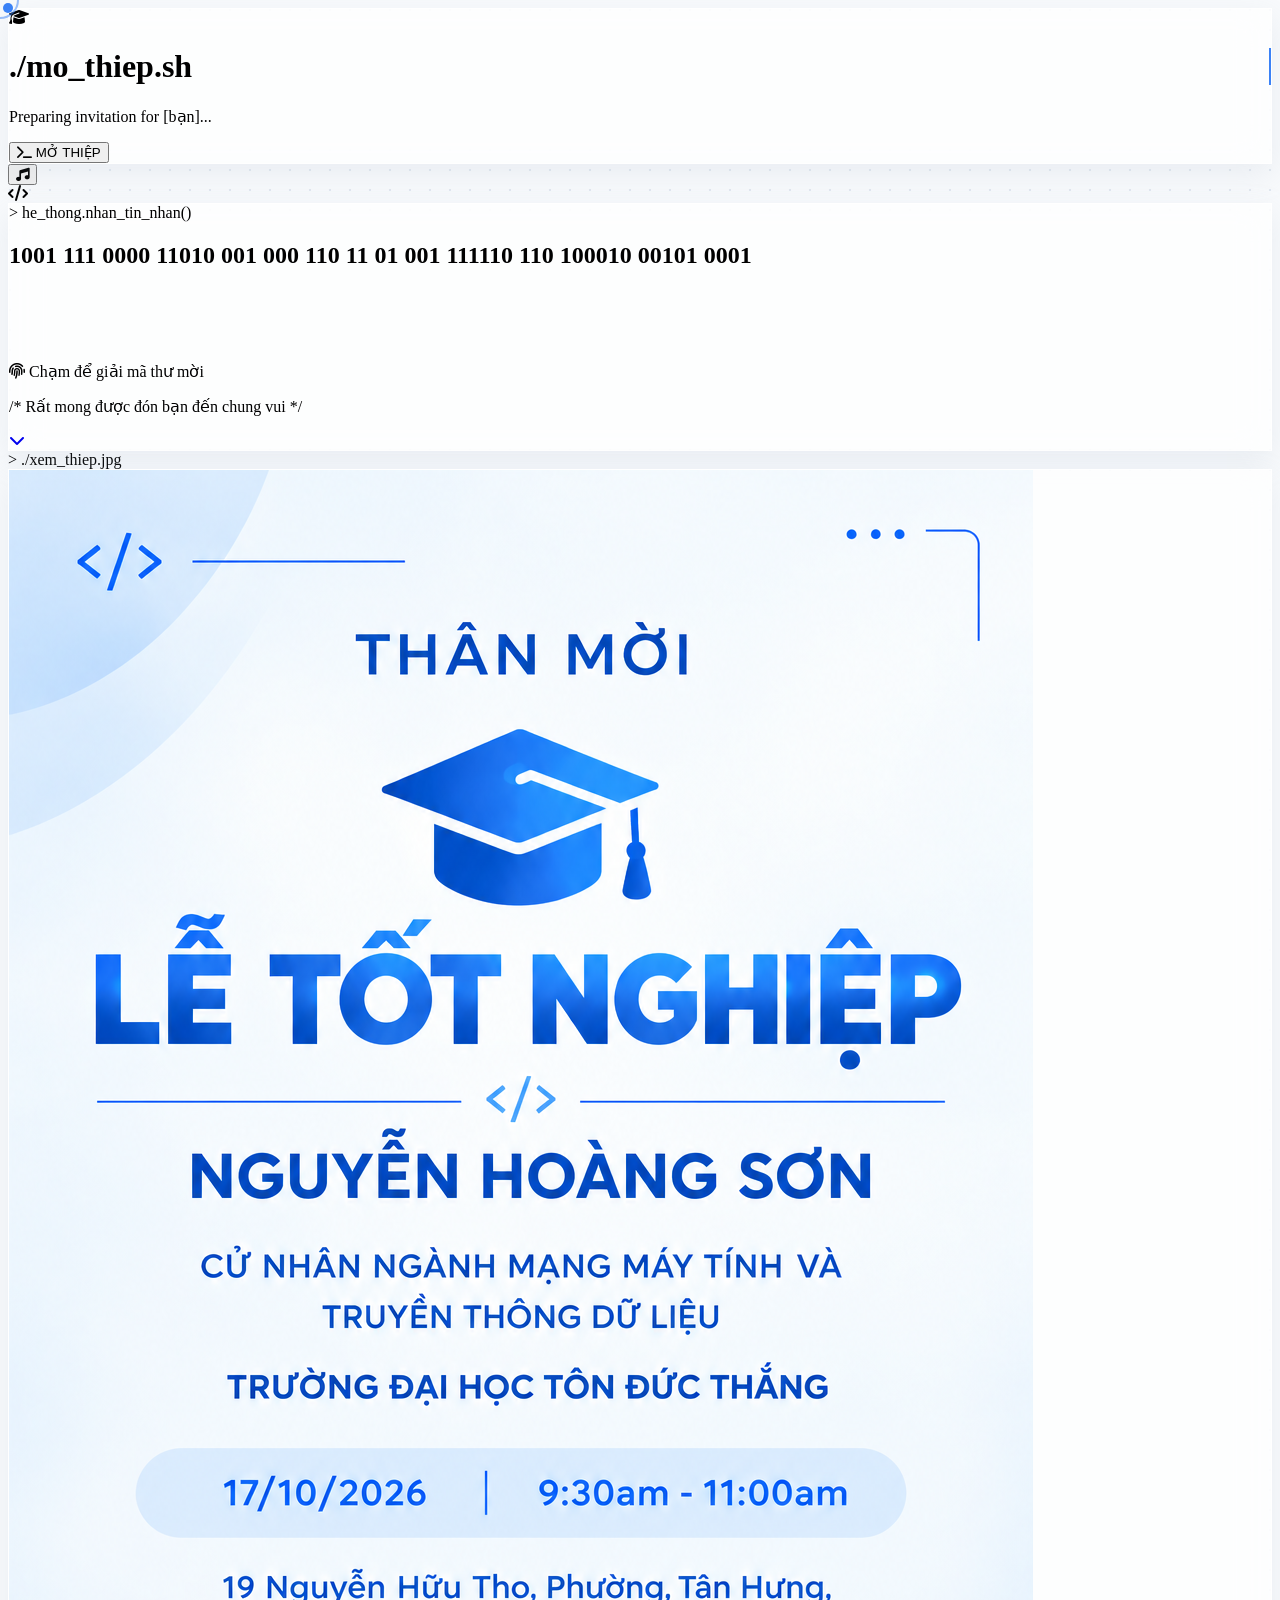
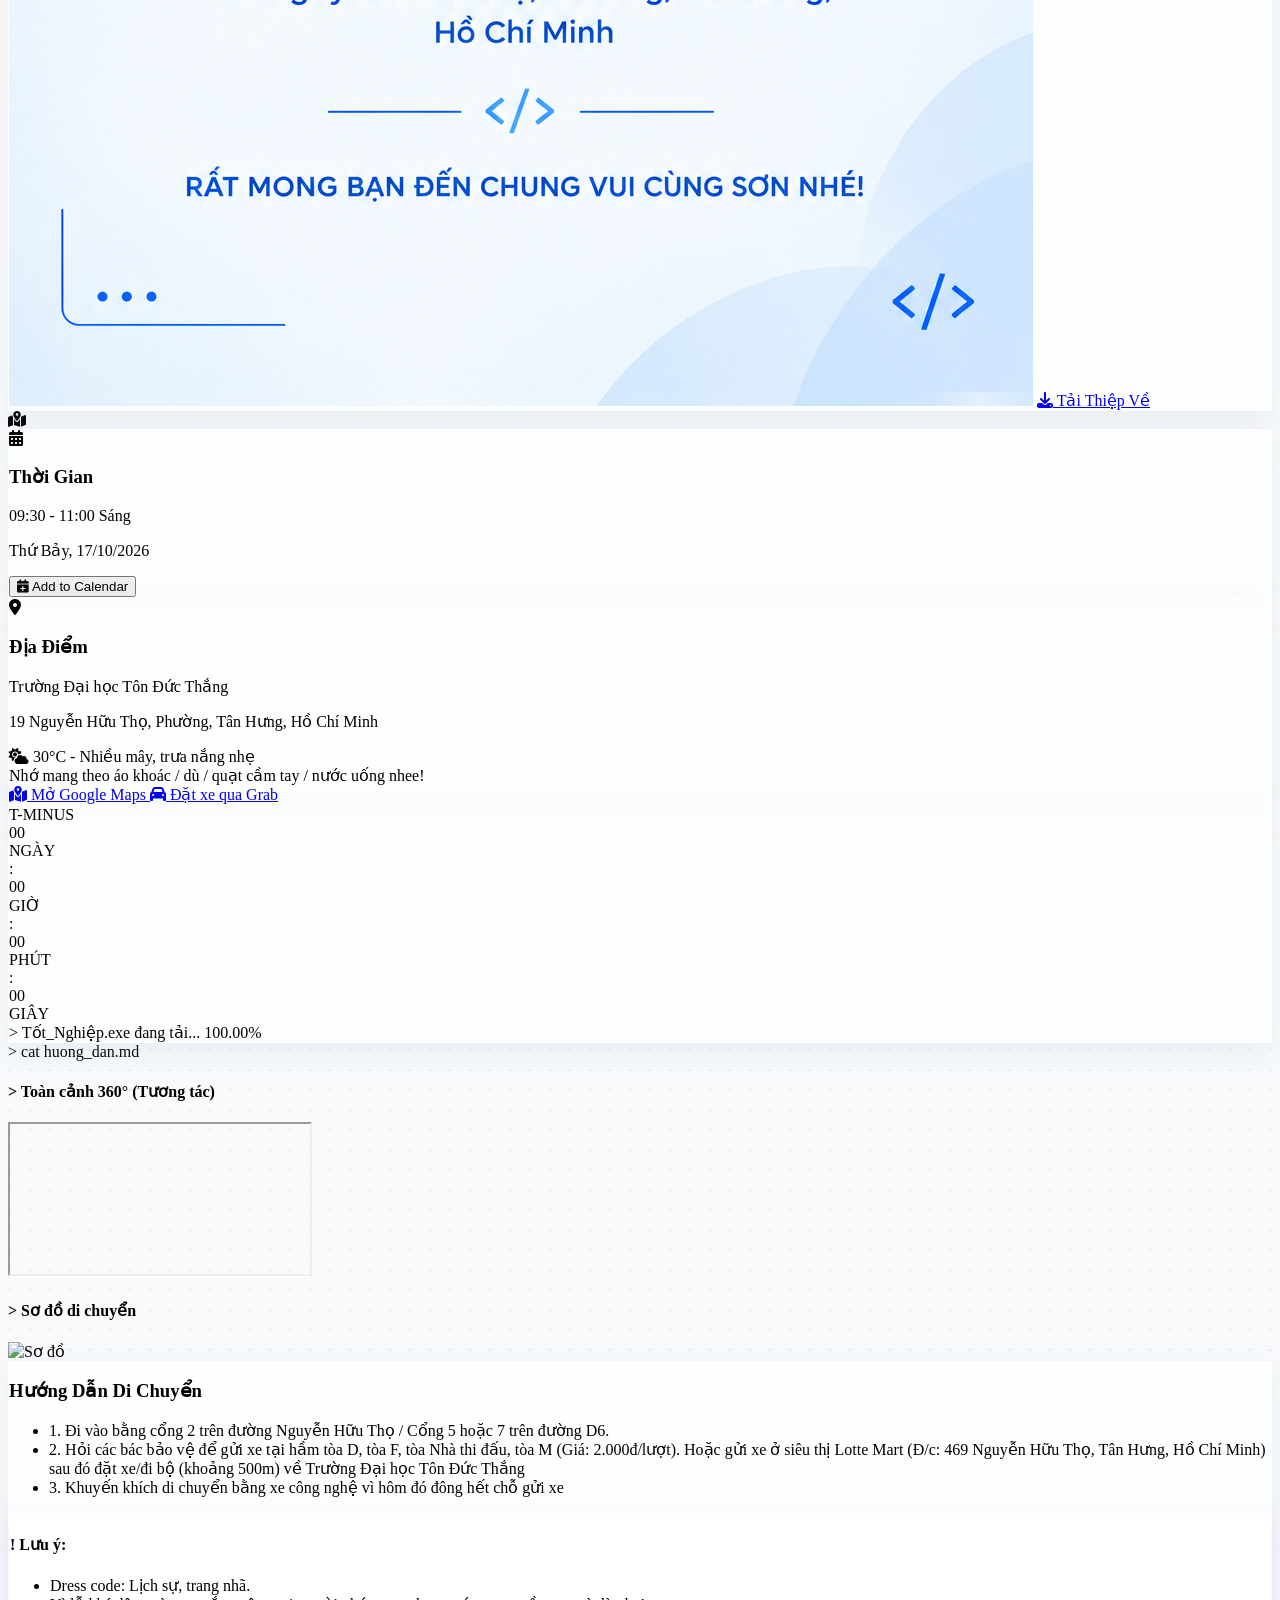
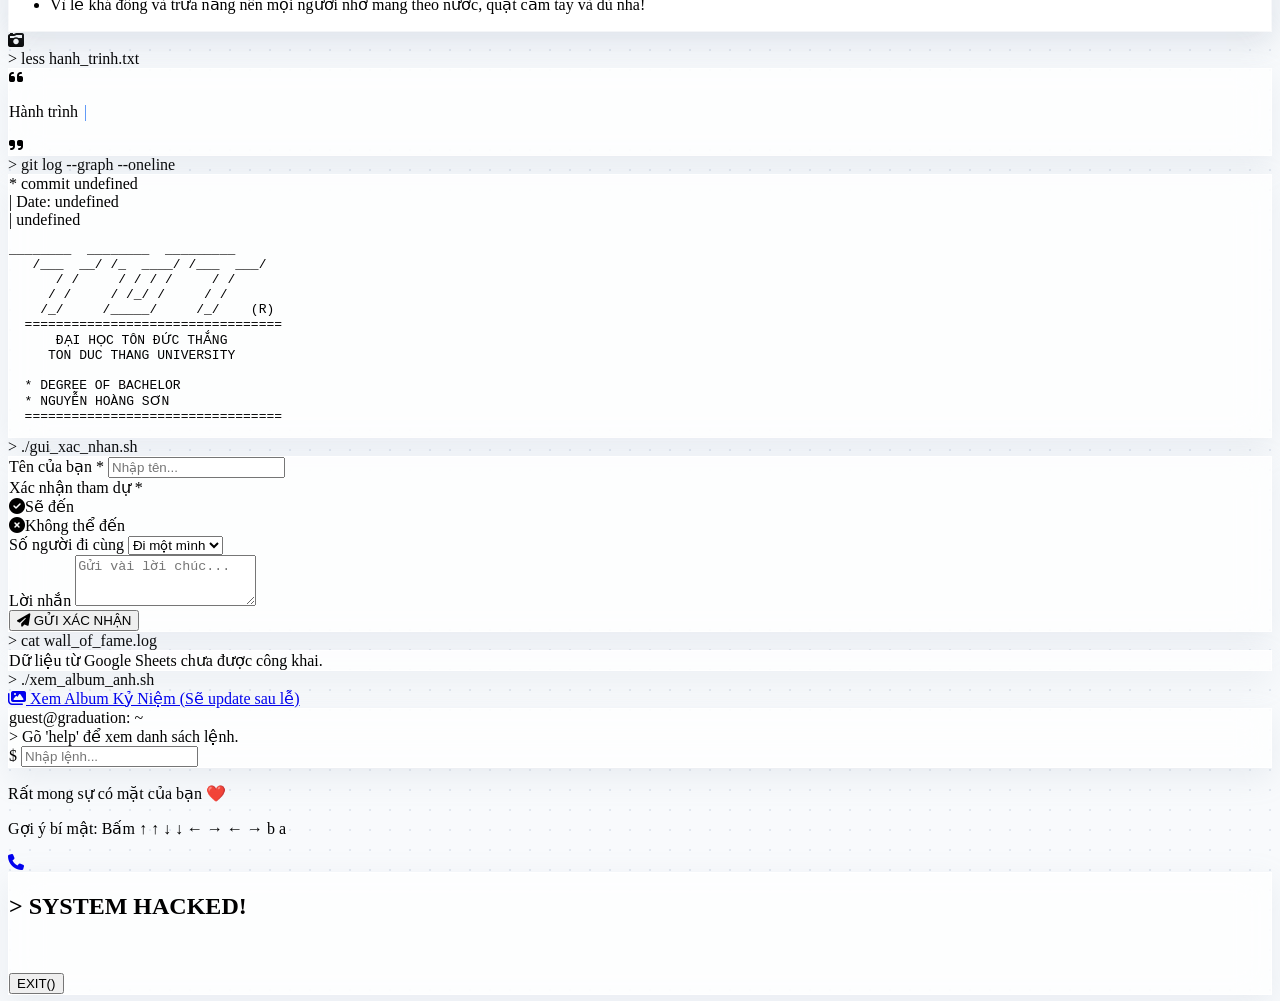
==== commit 5d33fe07: "Fix confetti fallback and marquee animation" ====
--- a/index.html
+++ b/index.html
@@ -32,6 +32,15 @@
                     fontFamily: {
                         sans: ['"Nunito"', 'sans-serif'],
                         mono: ['"JetBrains Mono"', 'monospace']
+                    },
+                    animation: {
+                        'marquee': 'marquee-guestbook 40s linear infinite',
+                    },
+                    keyframes: {
+                        'marquee-guestbook': {
+                            '0%': { transform: 'translateX(0)' },
+                            '100%': { transform: 'translateX(calc(-50% - 0.75rem))' },
+                        }
                     }
                 }
             }
@@ -368,7 +377,7 @@
     <!-- Scripts -->
     <script src="https://cdnjs.cloudflare.com/ajax/libs/aos/2.3.4/aos.js"></script>
     <script src="https://cdn.jsdelivr.net/npm/tsparticles-slim@2.12.0/tsparticles.slim.bundle.min.js"></script>
-    <script src="https://cdn.jsdelivr.net/npm/canvas-confetti@1.6.0/dist/confetti.browser.min.js"></script>
+    <script src="https://cdn.jsdelivr.net/npm/canvas-confetti@1.9.3/dist/confetti.browser.min.js"></script>
     <script src="js/config.js"></script>
     <script src="js/main.js"></script>
     
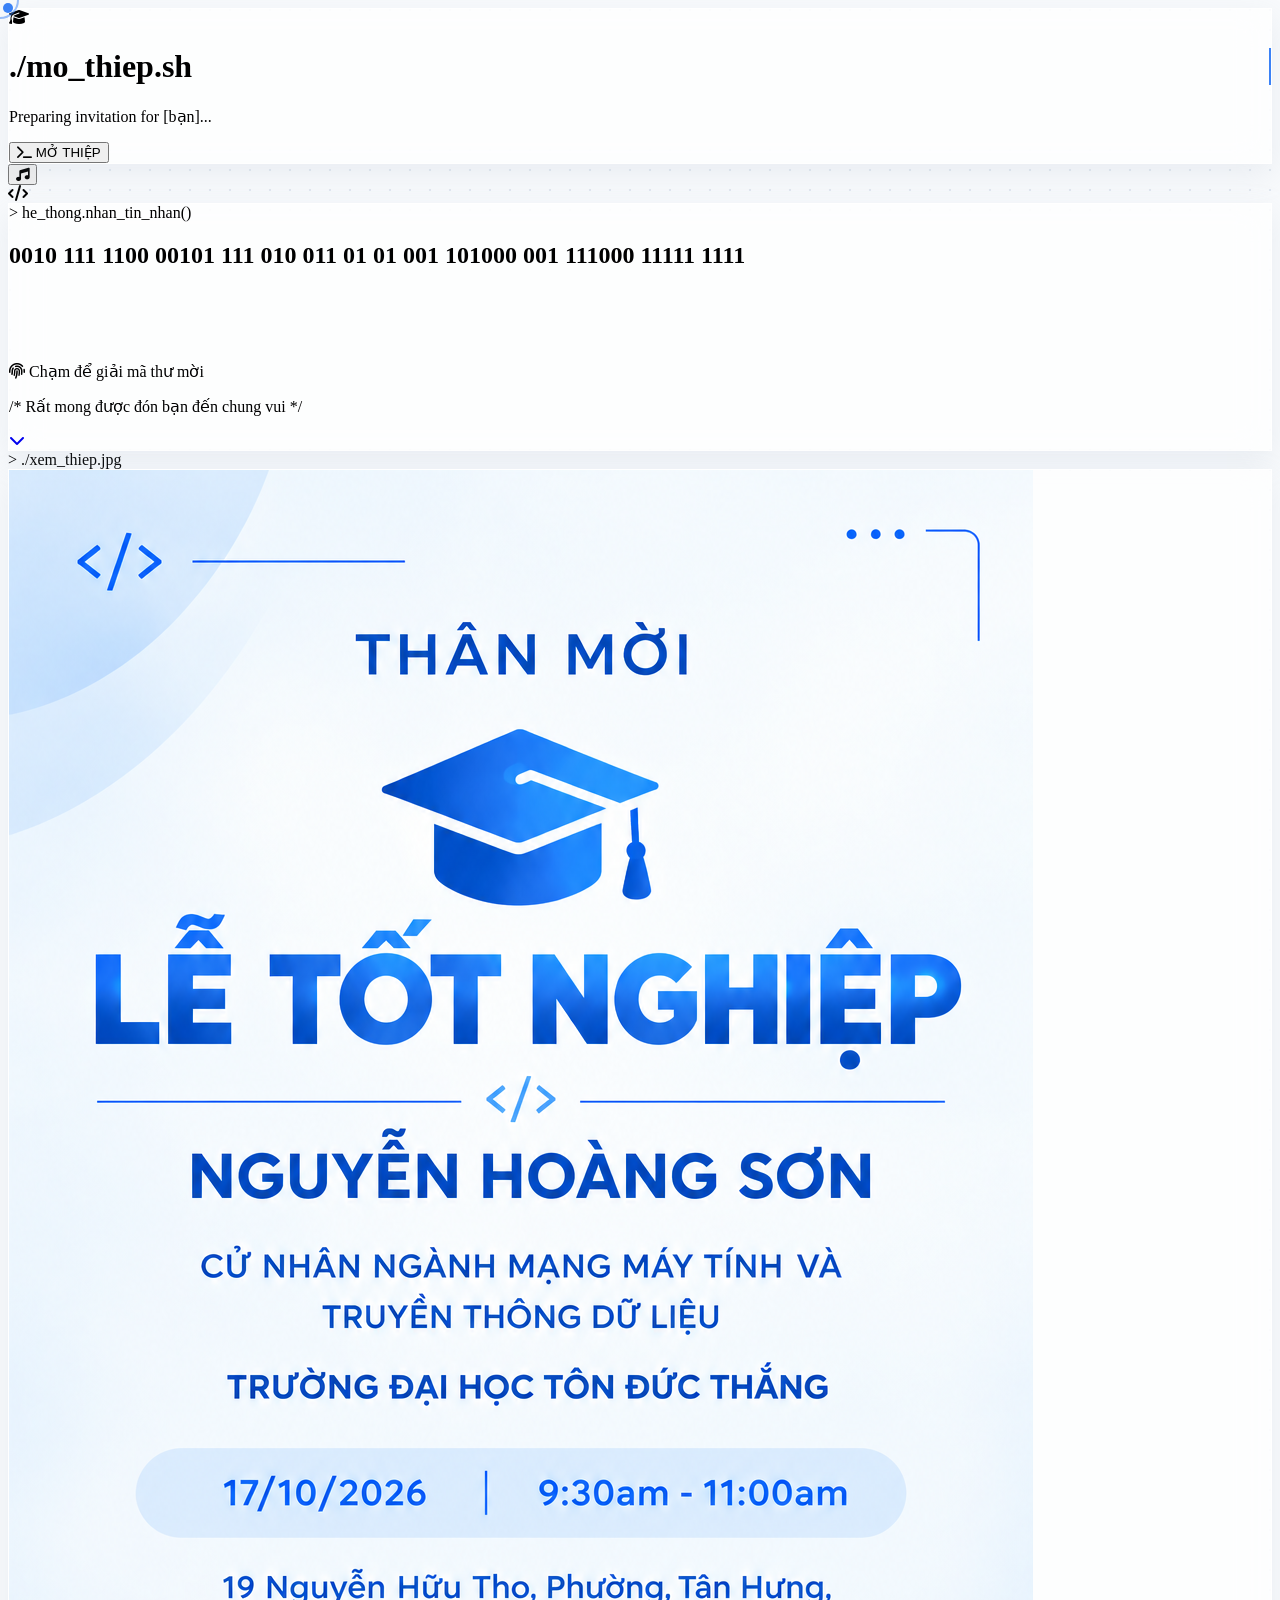
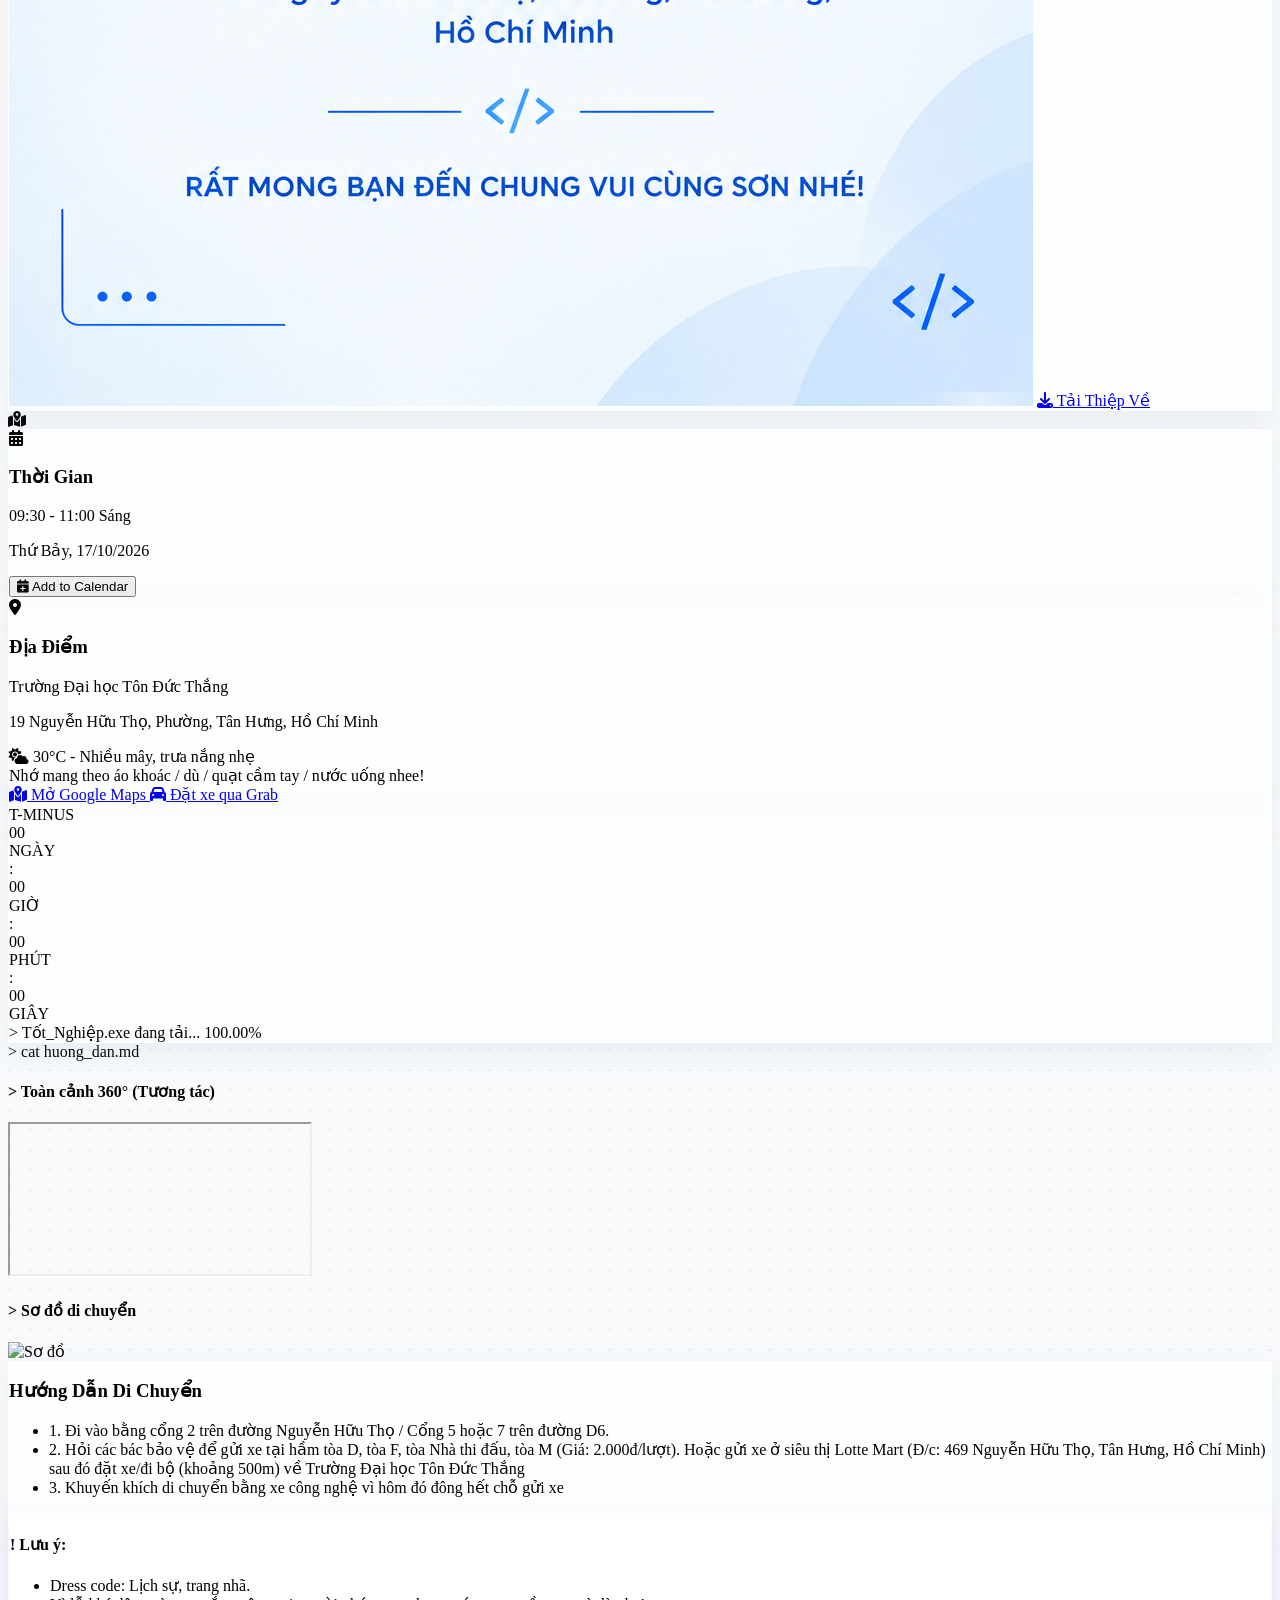
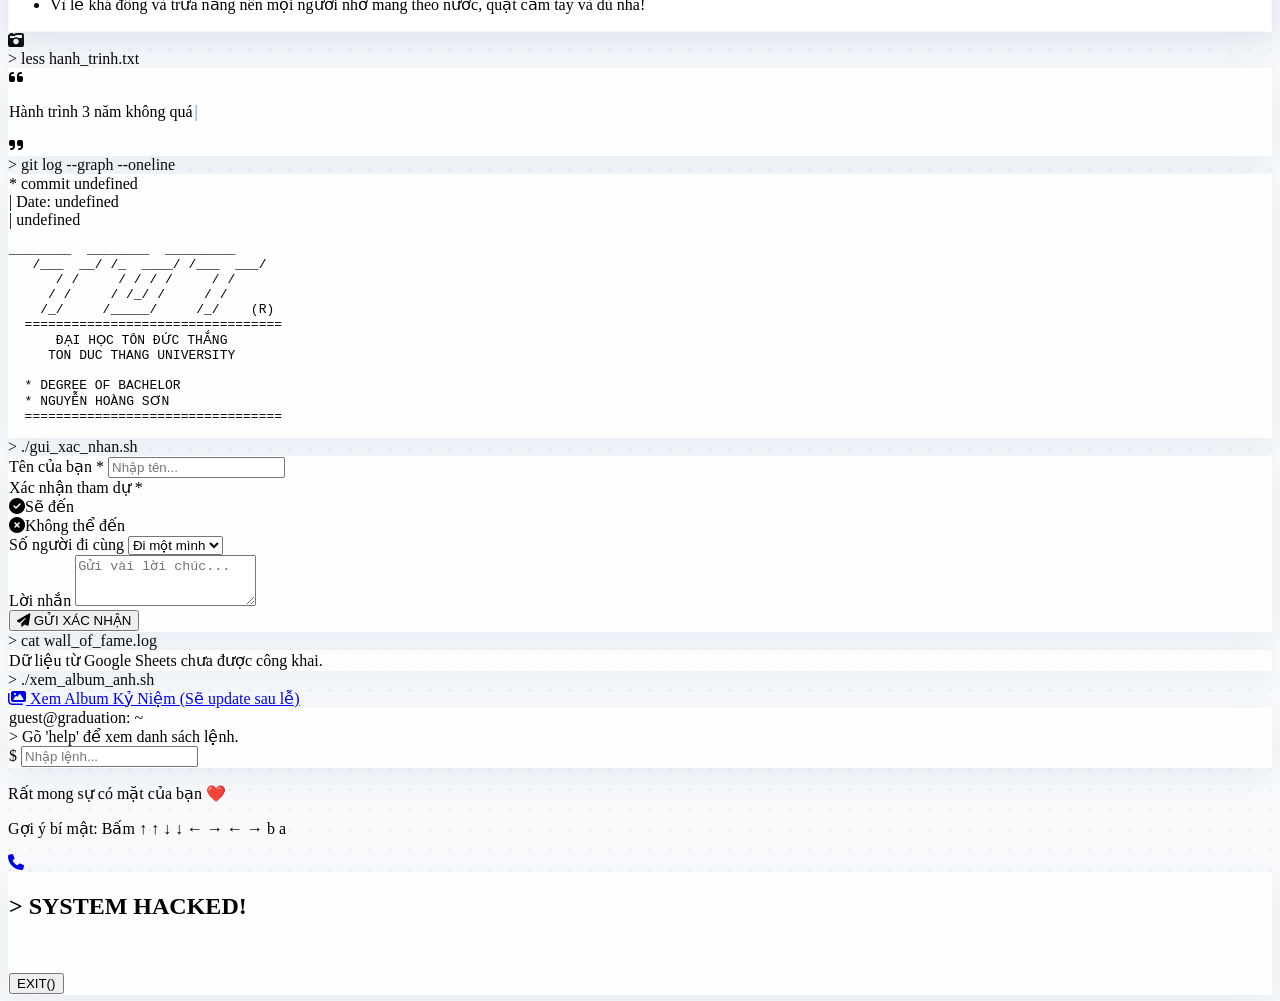
==== commit d16820ef: "Add cache busting version parameters" ====
--- a/index.html
+++ b/index.html
@@ -49,7 +49,7 @@
     <link href="https://fonts.googleapis.com/css2?family=JetBrains+Mono:wght@400;700&family=Nunito:wght@400;600;700;800&display=swap" rel="stylesheet">
     <link rel="stylesheet" href="https://cdnjs.cloudflare.com/ajax/libs/aos/2.3.4/aos.css" />
     <link rel="stylesheet" href="https://cdnjs.cloudflare.com/ajax/libs/font-awesome/6.4.0/css/all.min.css">
-    <link rel="stylesheet" href="css/style.css">
+    <link rel="stylesheet" href="css/style.css?v=2">
 </head>
 <body class="bg-navy-dark text-slate-text font-sans antialiased code-bg overflow-hidden">
     
@@ -378,8 +378,8 @@
     <script src="https://cdnjs.cloudflare.com/ajax/libs/aos/2.3.4/aos.js"></script>
     <script src="https://cdn.jsdelivr.net/npm/tsparticles-slim@2.12.0/tsparticles.slim.bundle.min.js"></script>
     <script src="https://cdn.jsdelivr.net/npm/canvas-confetti@1.9.3/dist/confetti.browser.min.js"></script>
-    <script src="js/config.js"></script>
-    <script src="js/main.js"></script>
+    <script src="js/config.js?v=2"></script>
+    <script src="js/main.js?v=3"></script>
     
     <!-- Easter Egg Modal -->
     <div id="easter-egg-modal" class="hidden fixed inset-0 z-[100] bg-black/90 flex flex-col items-center justify-center">
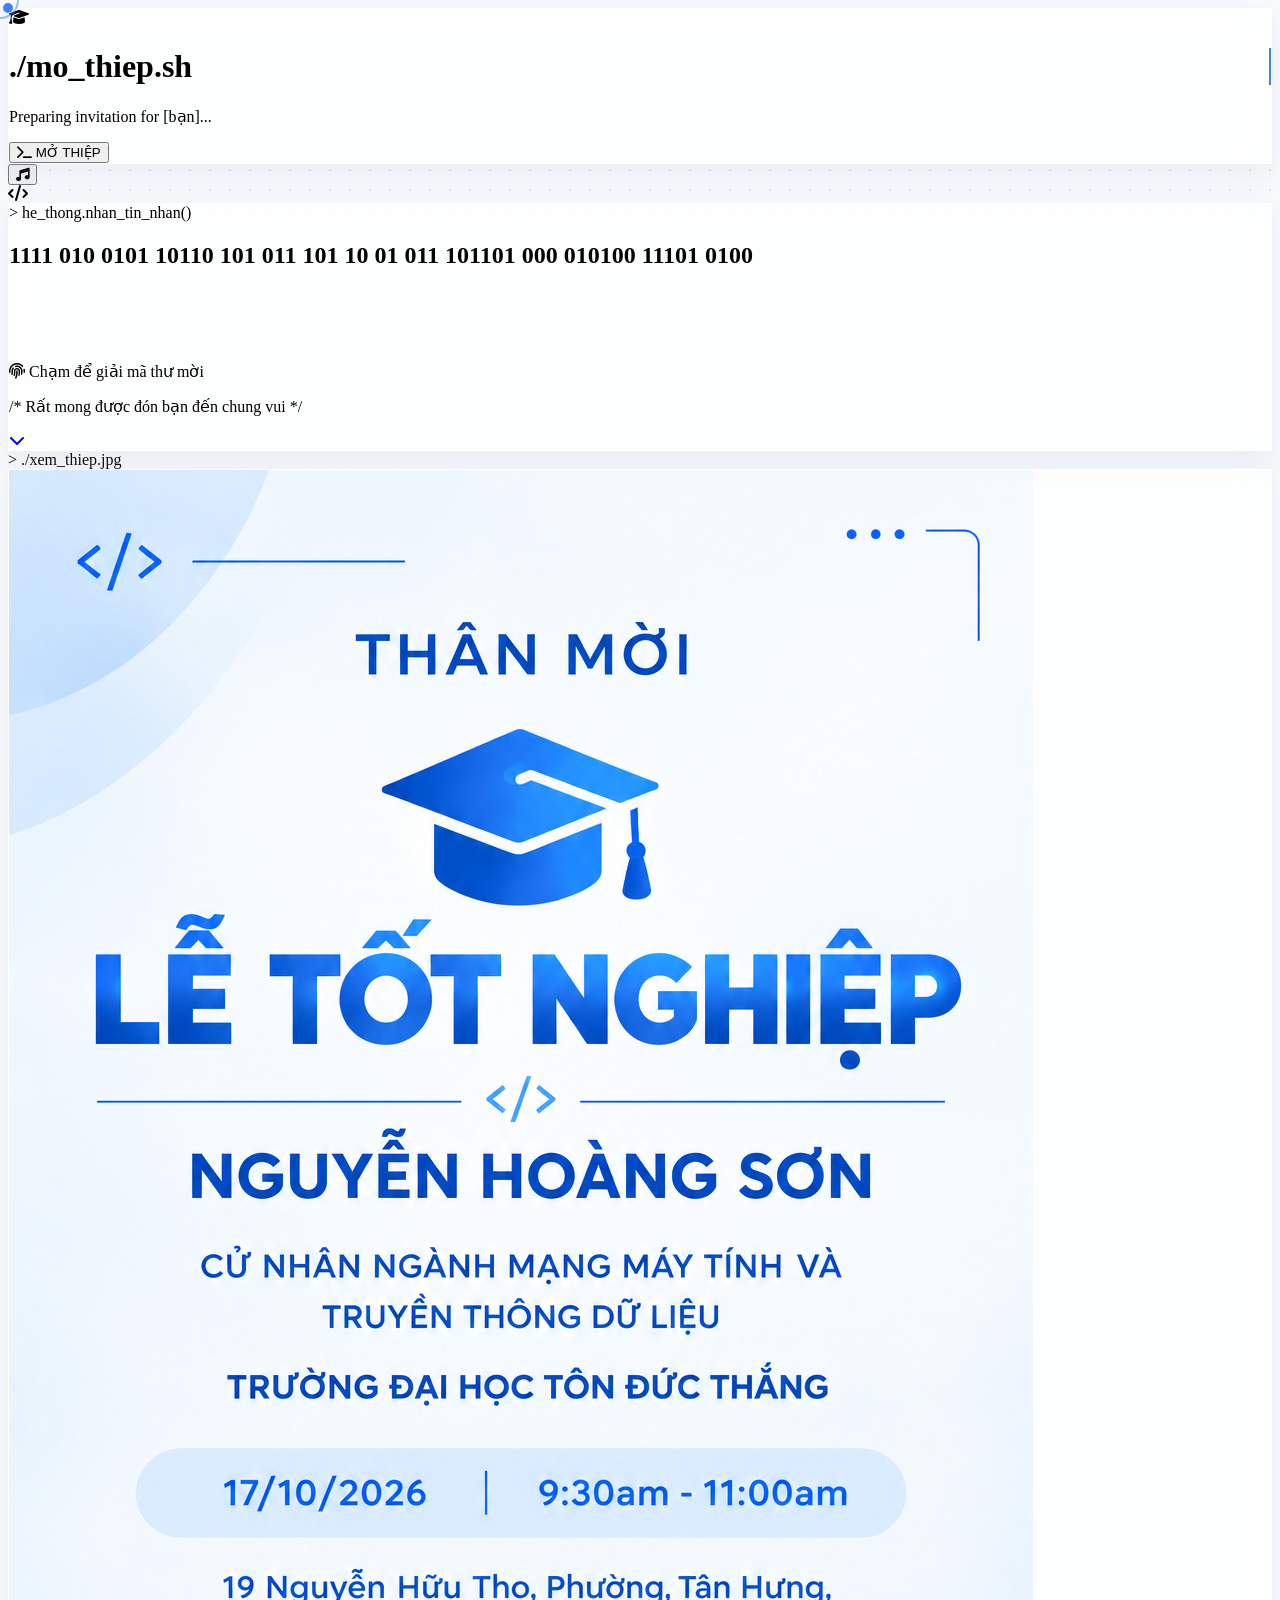
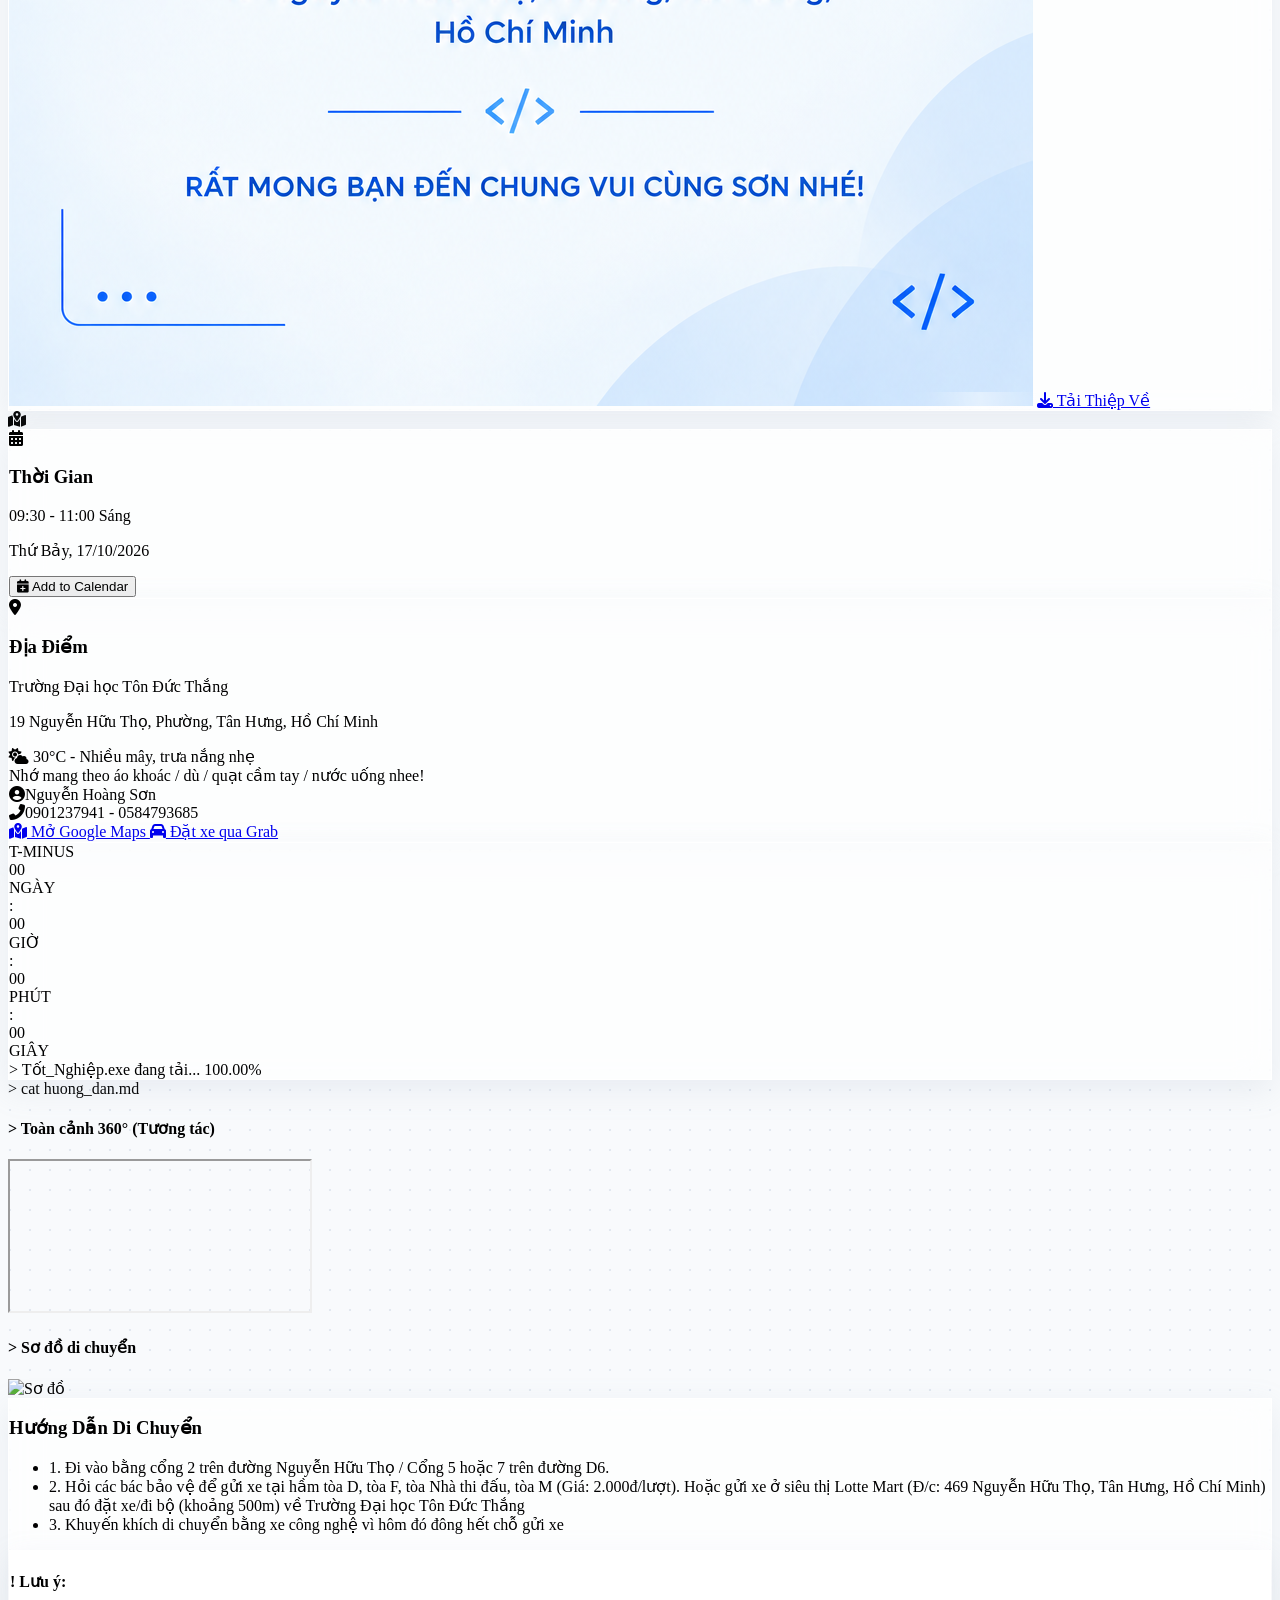
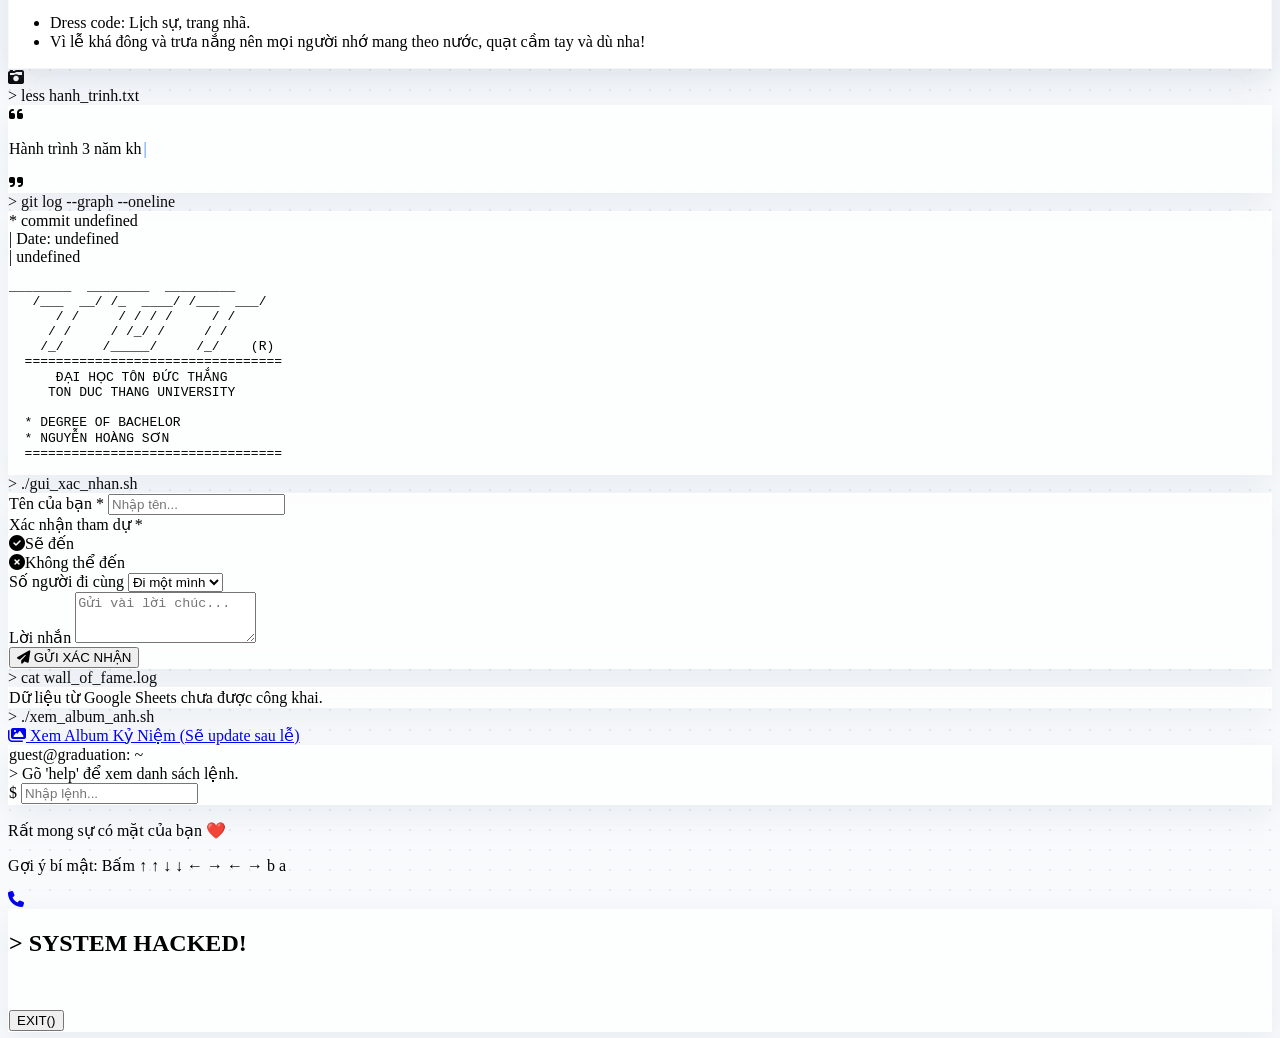
==== commit 3143729d: "Highlight location and add contact info" ====
--- a/index.html
+++ b/index.html
@@ -148,15 +148,23 @@
                     
                     <div data-aos="fade-left" class="glass-card p-8 rounded-lg relative overflow-hidden group transition-shadow">
                         <i class="fas fa-map-marker-alt text-3xl text-main-accent mb-4"></i>
-                        <h3 class="text-xl font-bold mb-2">Địa Điểm</h3>
-                        <p class="text-slate-muted mb-2" id="event-location"></p>
-                        <p class="text-slate-muted text-sm mb-4" id="event-address"></p>
+                        <h3 class="text-xl font-bold mb-3 text-slate-text">Địa Điểm</h3>
+                        <div class="p-3 bg-main-accent/5 border border-main-accent/30 rounded mb-4 shadow-[0_0_15px_rgba(59,130,246,0.1)]">
+                            <p class="text-main-accent font-bold text-lg mb-1" id="event-location"></p>
+                            <p class="text-slate-muted text-sm" id="event-address"></p>
+                        </div>
                         
                         <!-- Weather -->
                         <div class="bg-navy-dark/50 p-3 rounded mb-4 font-mono text-sm border-l-2 border-yellow-500">
                             <i class="fas fa-cloud-sun text-yellow-500 mr-2"></i>
                             <span id="weather-info" class="text-slate-text"></span>
                             <div id="weather-advice" class="text-slate-muted text-xs mt-1"></div>
+                        </div>
+                        
+                        <!-- Contact Info -->
+                        <div class="bg-navy-dark/50 p-3 rounded mb-6 font-mono text-sm border-l-2 border-green-500">
+                            <div class="font-bold text-slate-text mb-1"><i class="fas fa-user-circle text-green-500 mr-2"></i>Nguyễn Hoàng Sơn</div>
+                            <div class="text-slate-muted"><i class="fas fa-phone-alt text-green-500 mr-2"></i>0901237941 - 0584793685</div>
                         </div>
 
                         <div class="flex flex-col gap-2">
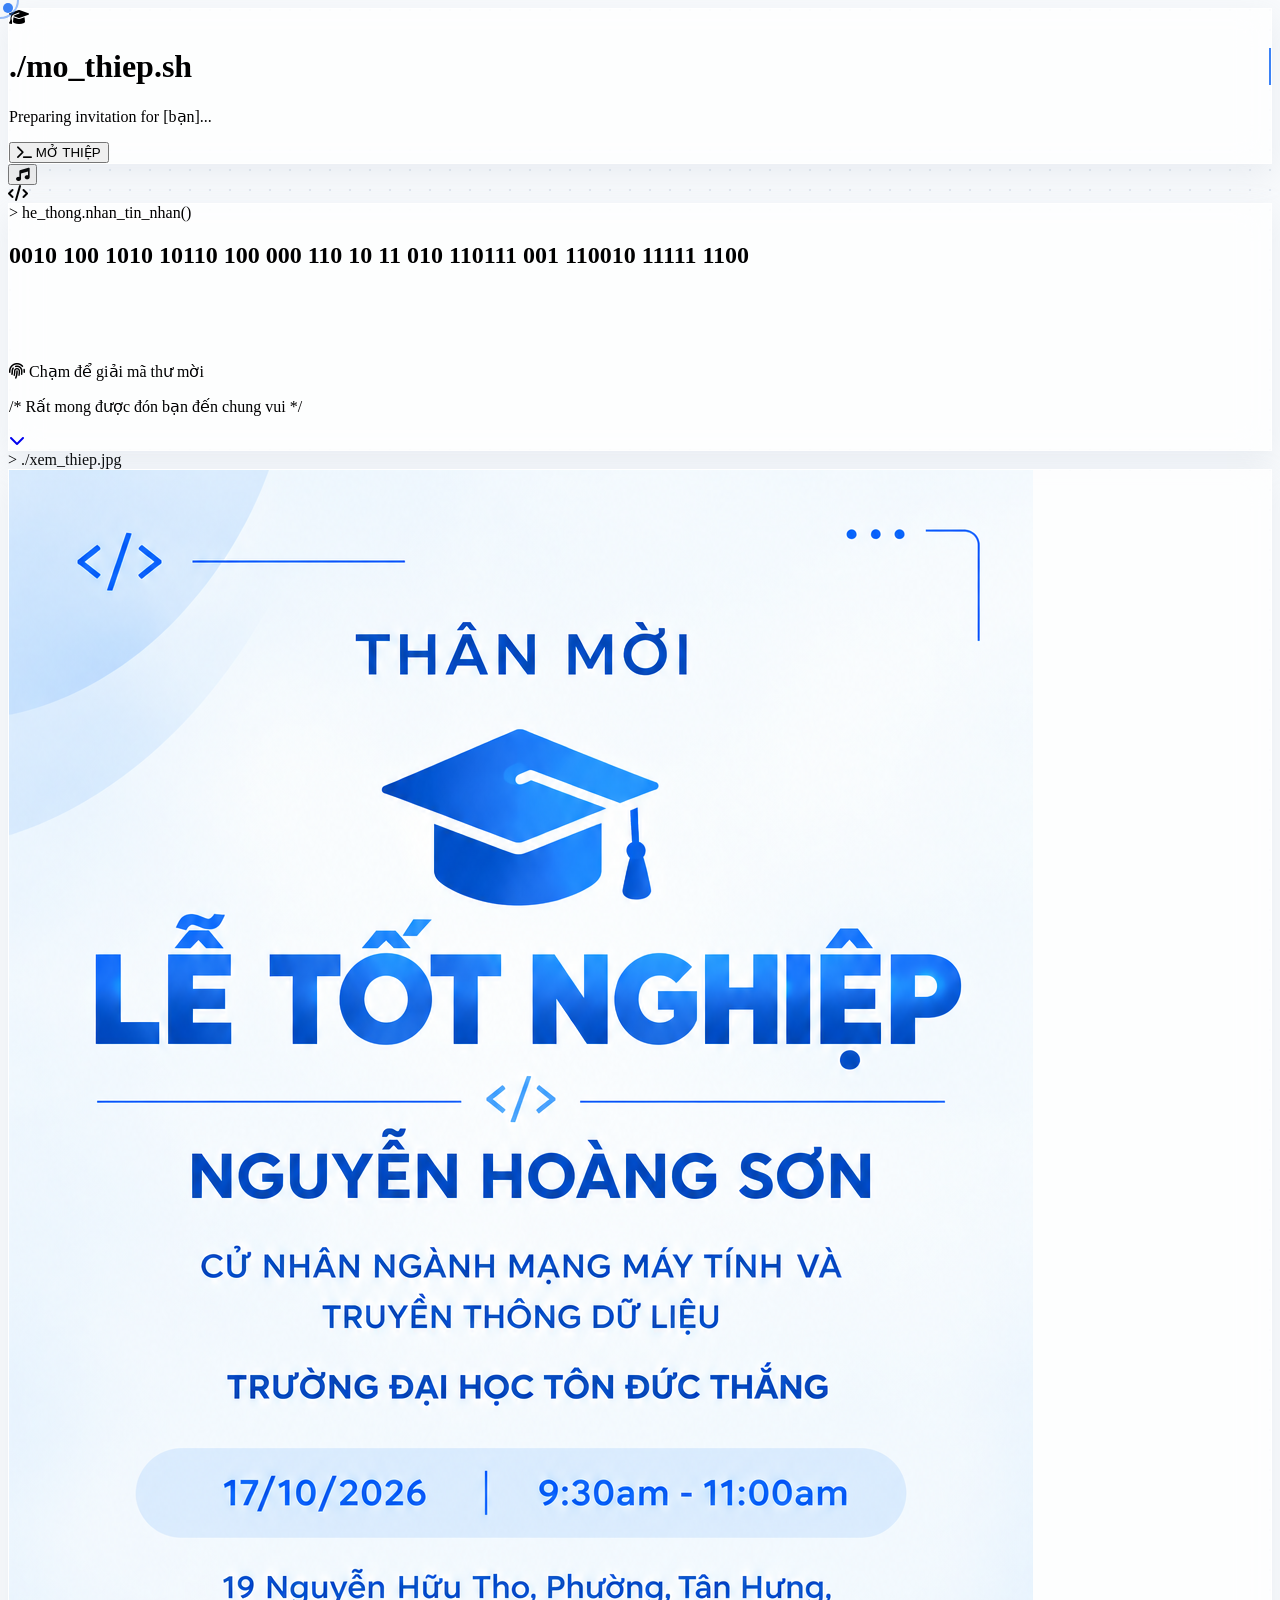
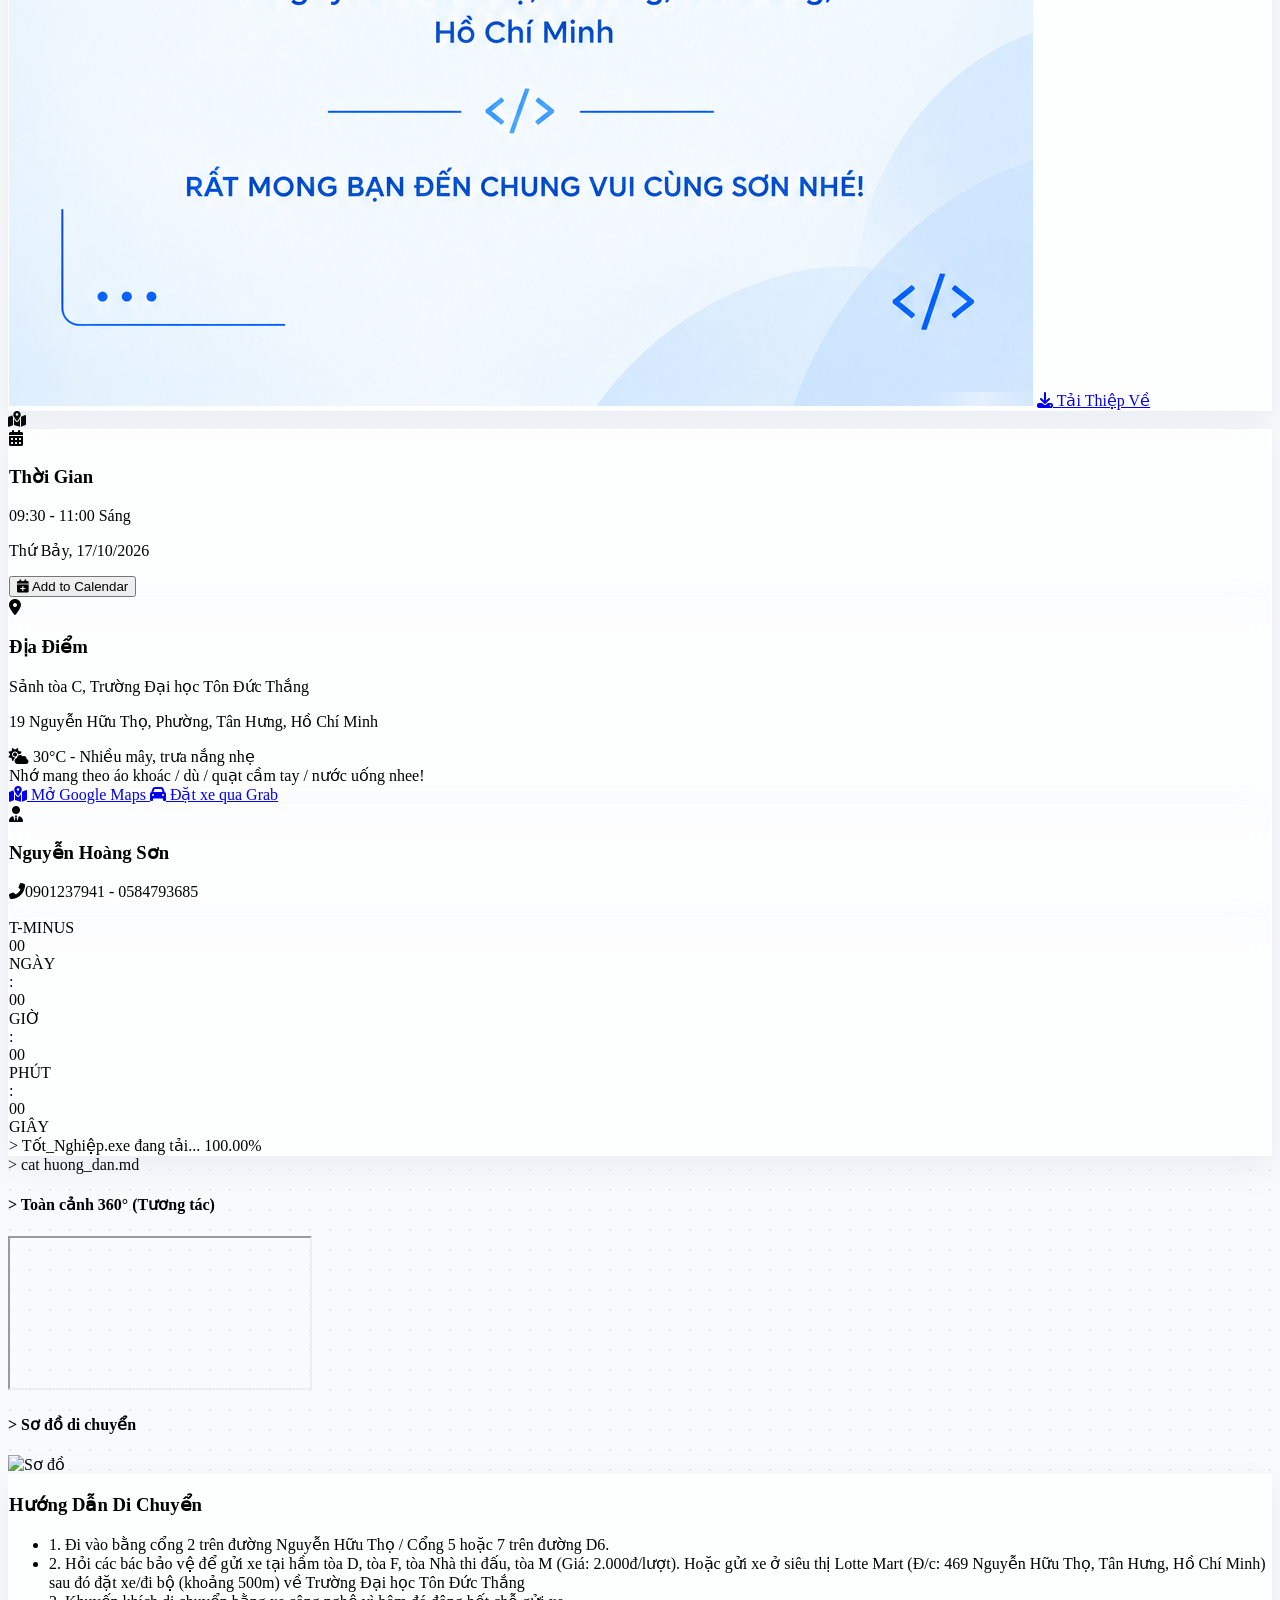
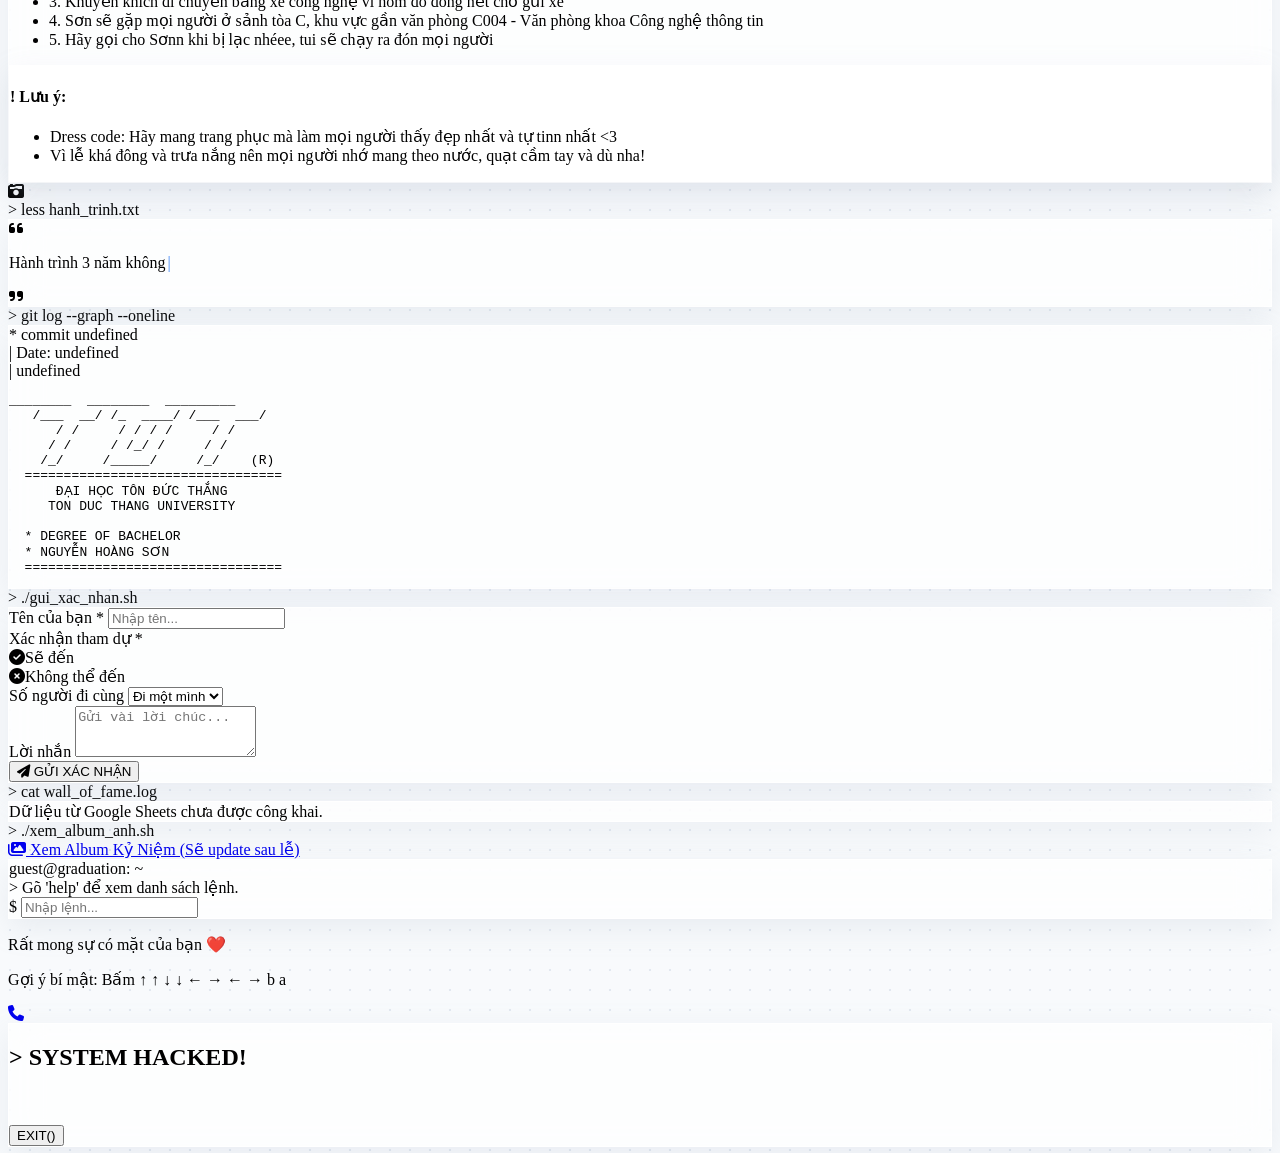
==== commit 603d5093: "Move contact info to standalone card and fix map image proxy" ====
--- a/index.html
+++ b/index.html
@@ -161,12 +161,6 @@
                             <div id="weather-advice" class="text-slate-muted text-xs mt-1"></div>
                         </div>
                         
-                        <!-- Contact Info -->
-                        <div class="bg-navy-dark/50 p-3 rounded mb-6 font-mono text-sm border-l-2 border-green-500">
-                            <div class="font-bold text-slate-text mb-1"><i class="fas fa-user-circle text-green-500 mr-2"></i>Nguyễn Hoàng Sơn</div>
-                            <div class="text-slate-muted"><i class="fas fa-phone-alt text-green-500 mr-2"></i>0901237941 - 0584793685</div>
-                        </div>
-
                         <div class="flex flex-col gap-2">
                             <a id="map-link" href="#" target="_blank" class="text-center text-sm border border-slate-muted text-slate-muted px-4 py-2 rounded hover:border-main-accent hover:text-main-accent transition-colors">
                                 <i class="fas fa-map-marked-alt mr-1"></i> Mở Google Maps
@@ -175,6 +169,17 @@
                                 <i class="fas fa-car mr-1"></i> Đặt xe qua Grab
                             </a>
                         </div>
+                    </div>
+                </div>
+
+                <!-- Contact Info Card -->
+                <div data-aos="fade-up" class="glass-card rounded-lg p-6 max-w-2xl mx-auto mb-12 flex flex-col md:flex-row items-center gap-6 justify-center text-center md:text-left shadow-lg border border-green-500/30">
+                    <div class="w-16 h-16 rounded-full bg-green-500/20 flex items-center justify-center shrink-0">
+                        <i class="fas fa-user-tie text-2xl text-green-500"></i>
+                    </div>
+                    <div>
+                        <h3 class="text-xl font-bold text-slate-text mb-1">Nguyễn Hoàng Sơn</h3>
+                        <p class="text-slate-muted font-mono"><i class="fas fa-phone-alt text-green-500 mr-2"></i>0901237941 - 0584793685</p>
                     </div>
                 </div>
 
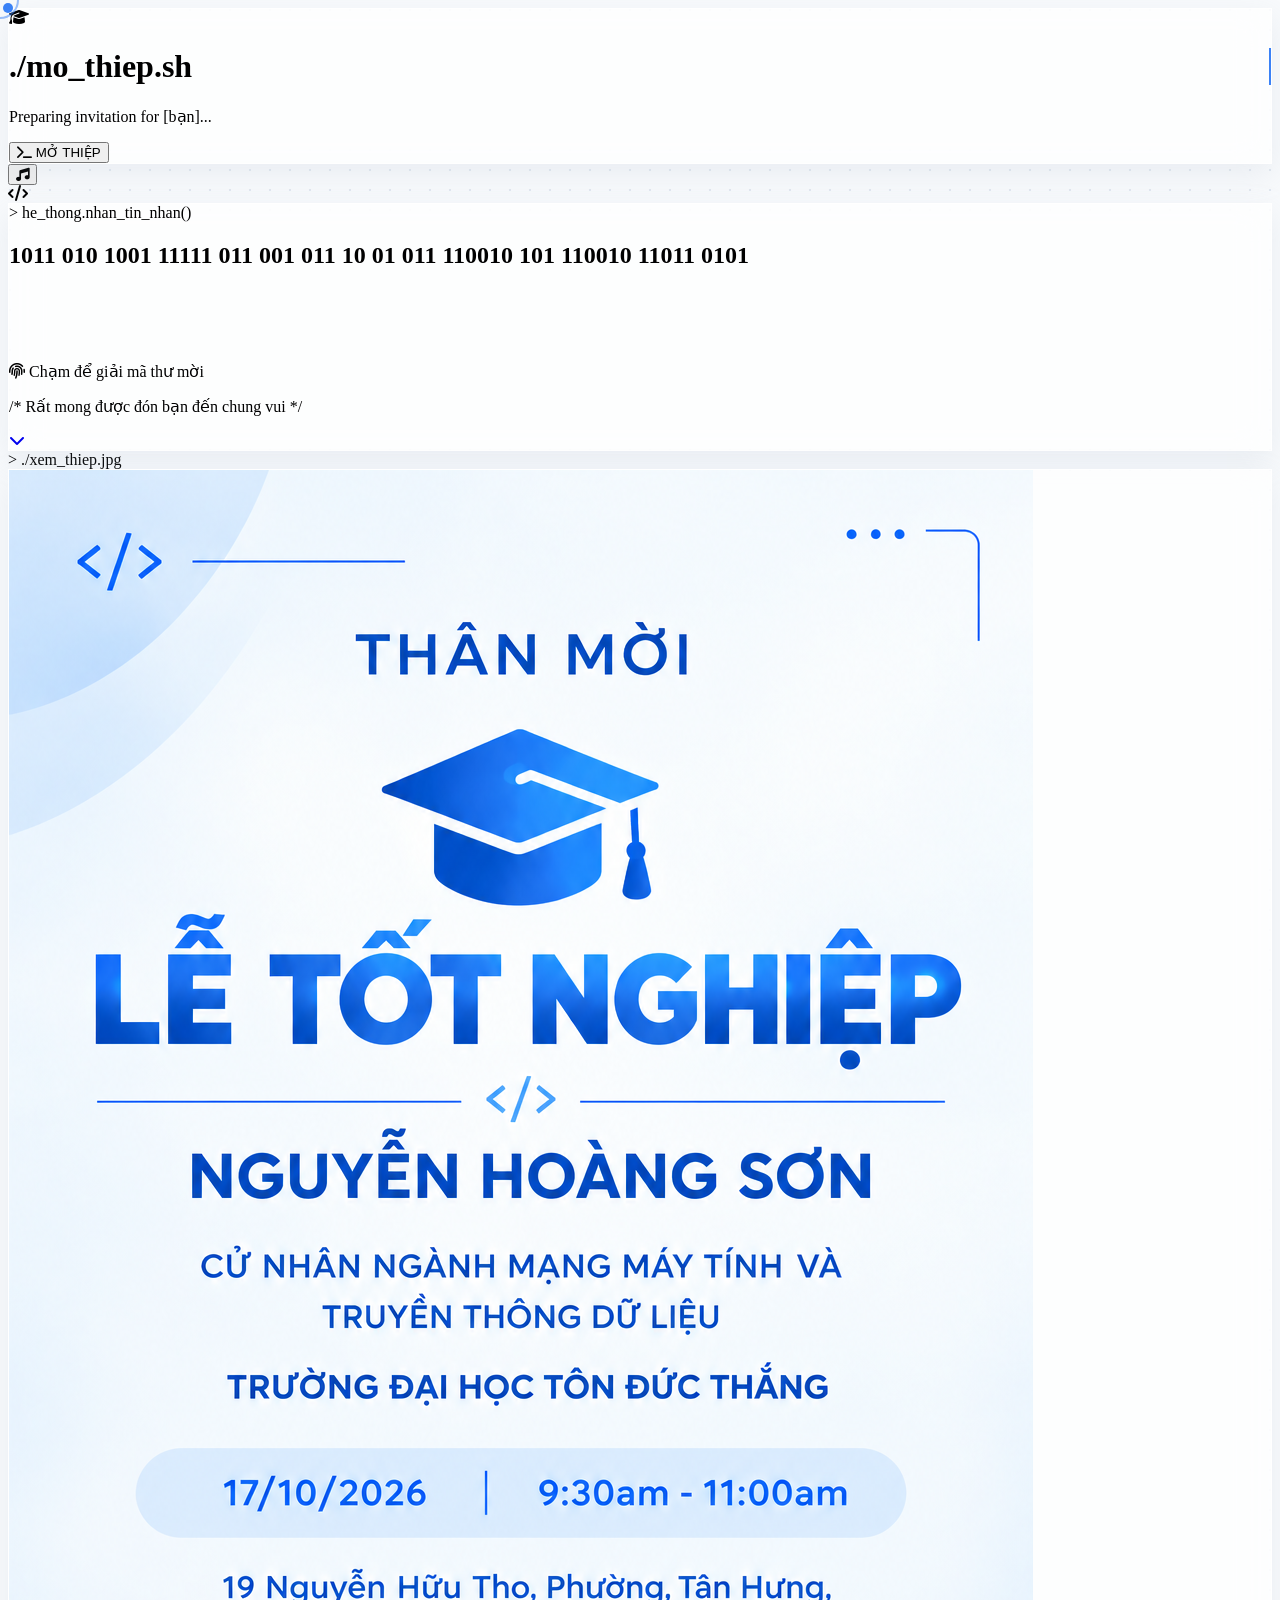
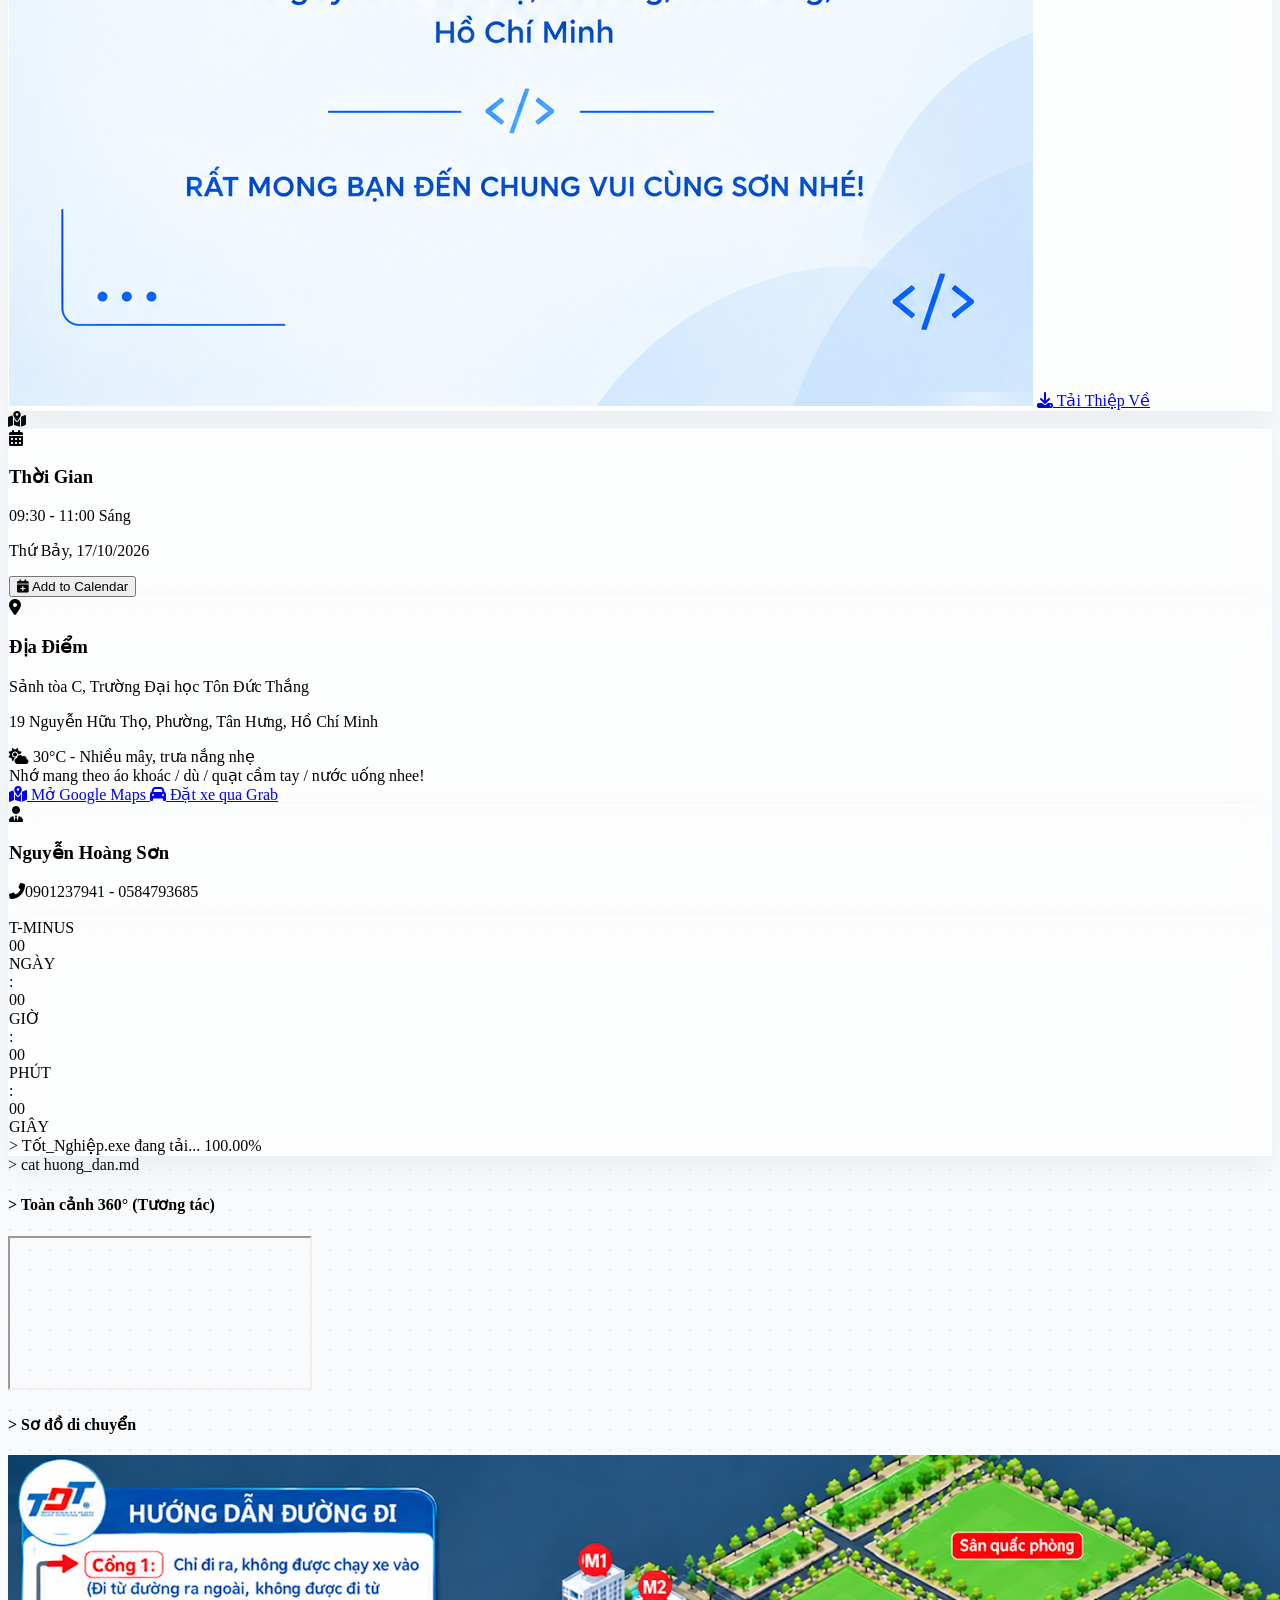
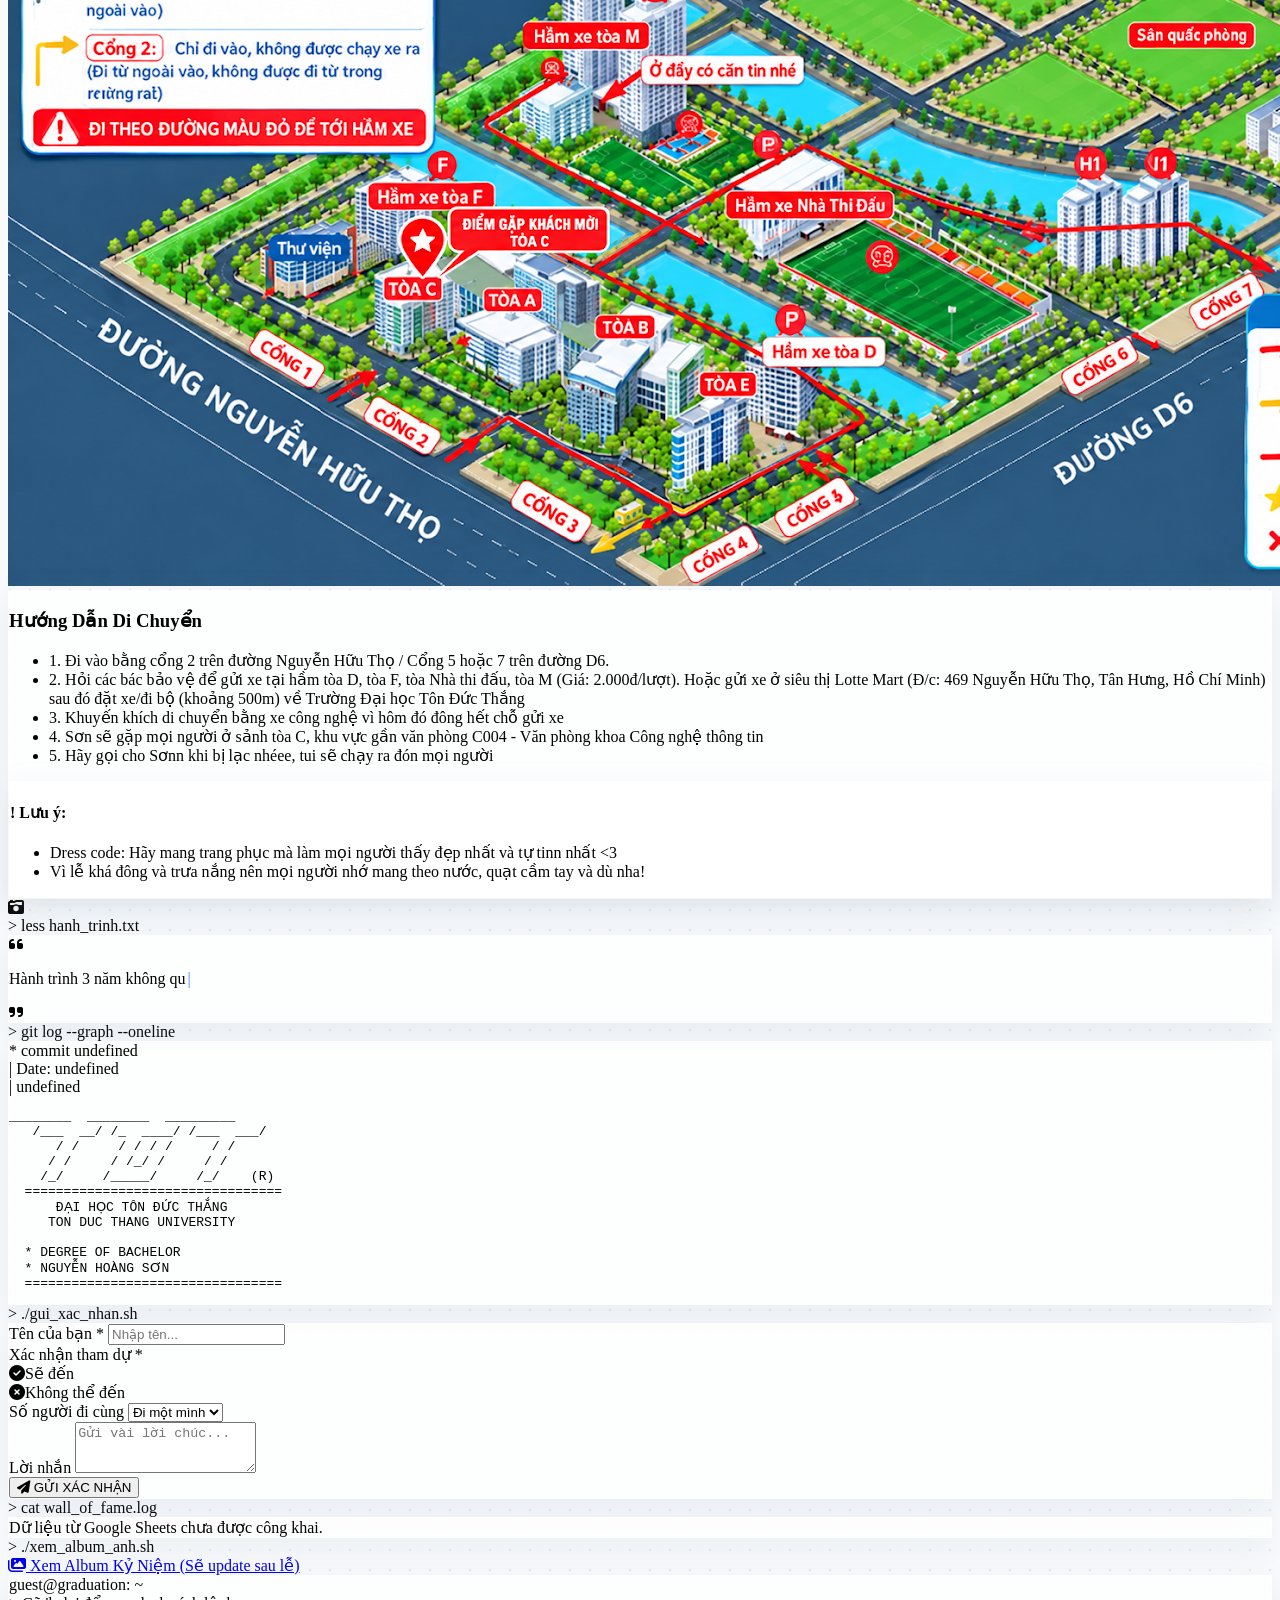
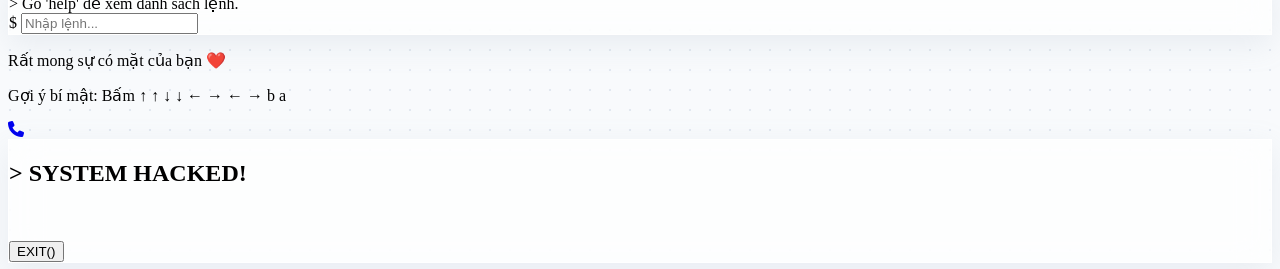
==== commit d6686800: "Bump script versions to bypass browser cache" ====
--- a/index.html
+++ b/index.html
@@ -391,8 +391,8 @@
     <script src="https://cdnjs.cloudflare.com/ajax/libs/aos/2.3.4/aos.js"></script>
     <script src="https://cdn.jsdelivr.net/npm/tsparticles-slim@2.12.0/tsparticles.slim.bundle.min.js"></script>
     <script src="https://cdn.jsdelivr.net/npm/canvas-confetti@1.9.3/dist/confetti.browser.min.js"></script>
-    <script src="js/config.js?v=2"></script>
-    <script src="js/main.js?v=3"></script>
+    <script src="js/config.js?v=5"></script>
+    <script src="js/main.js?v=5"></script>
     
     <!-- Easter Egg Modal -->
     <div id="easter-egg-modal" class="hidden fixed inset-0 z-[100] bg-black/90 flex flex-col items-center justify-center">
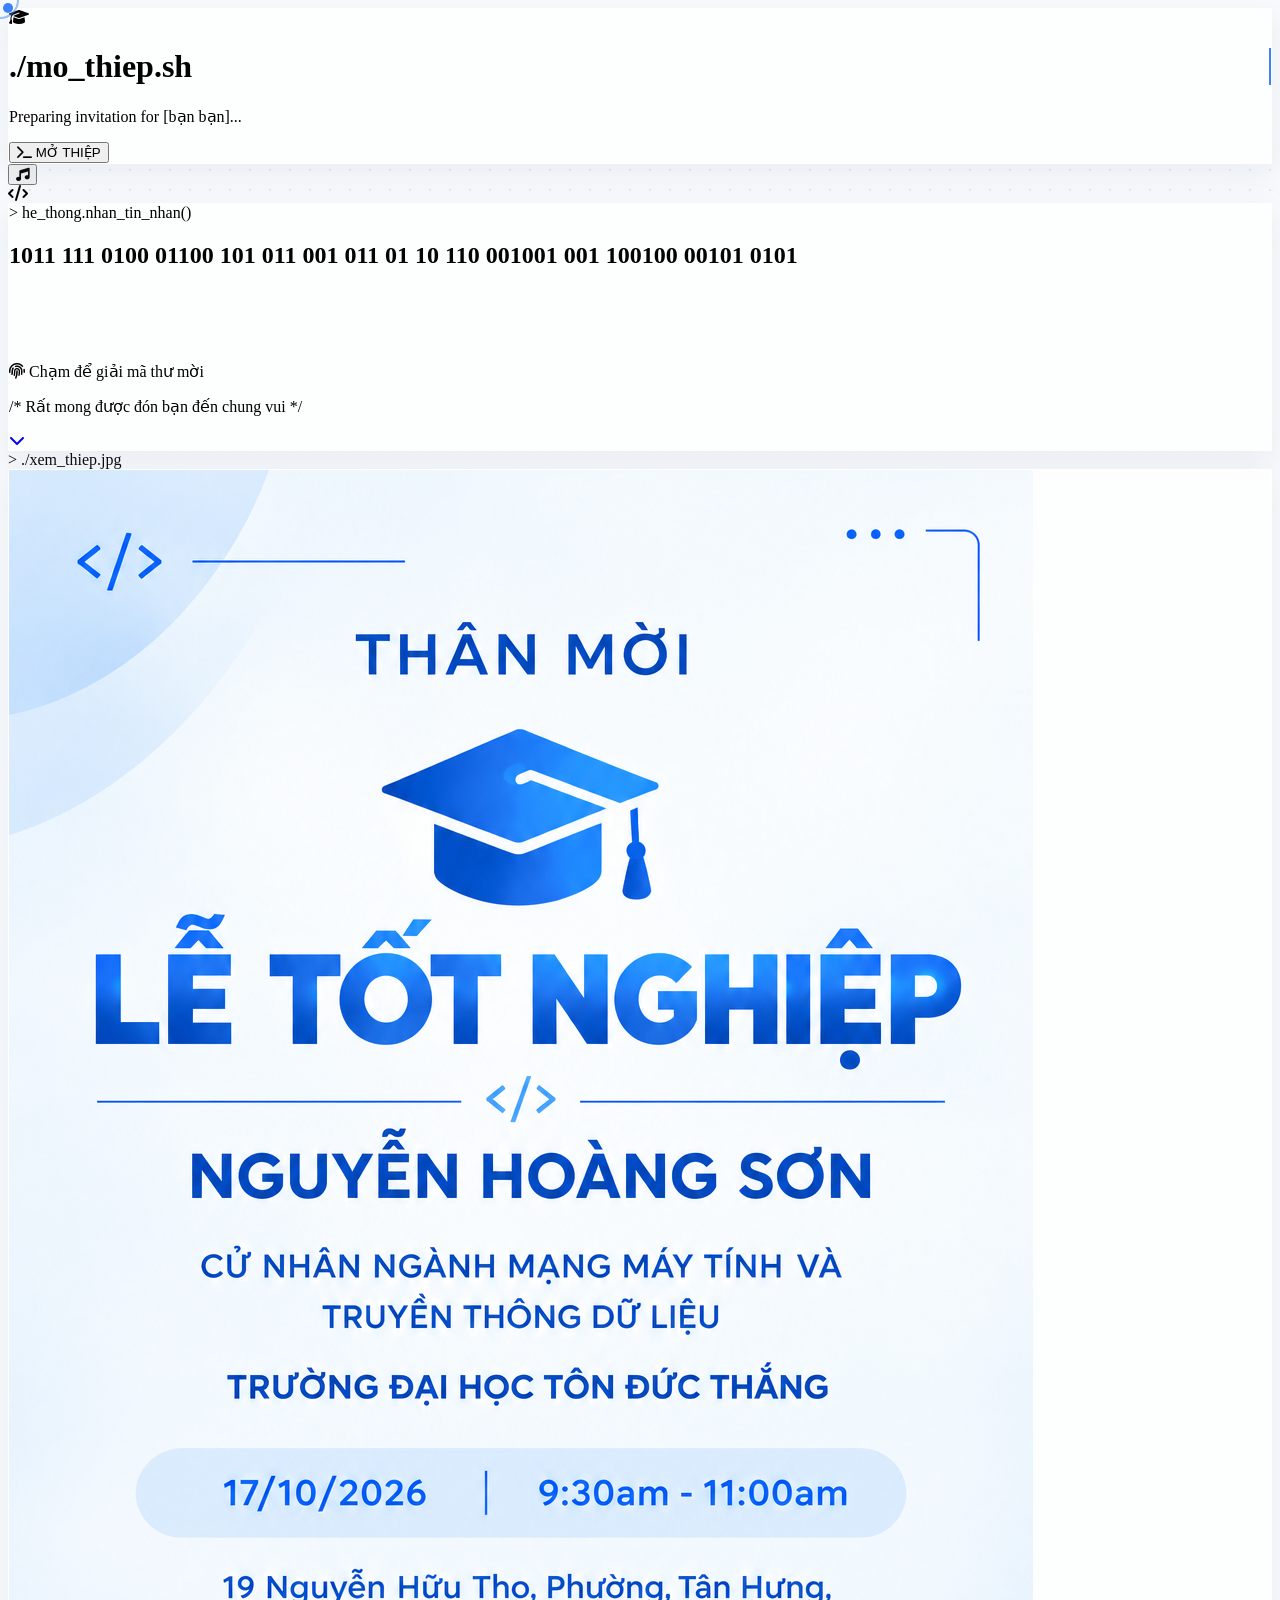
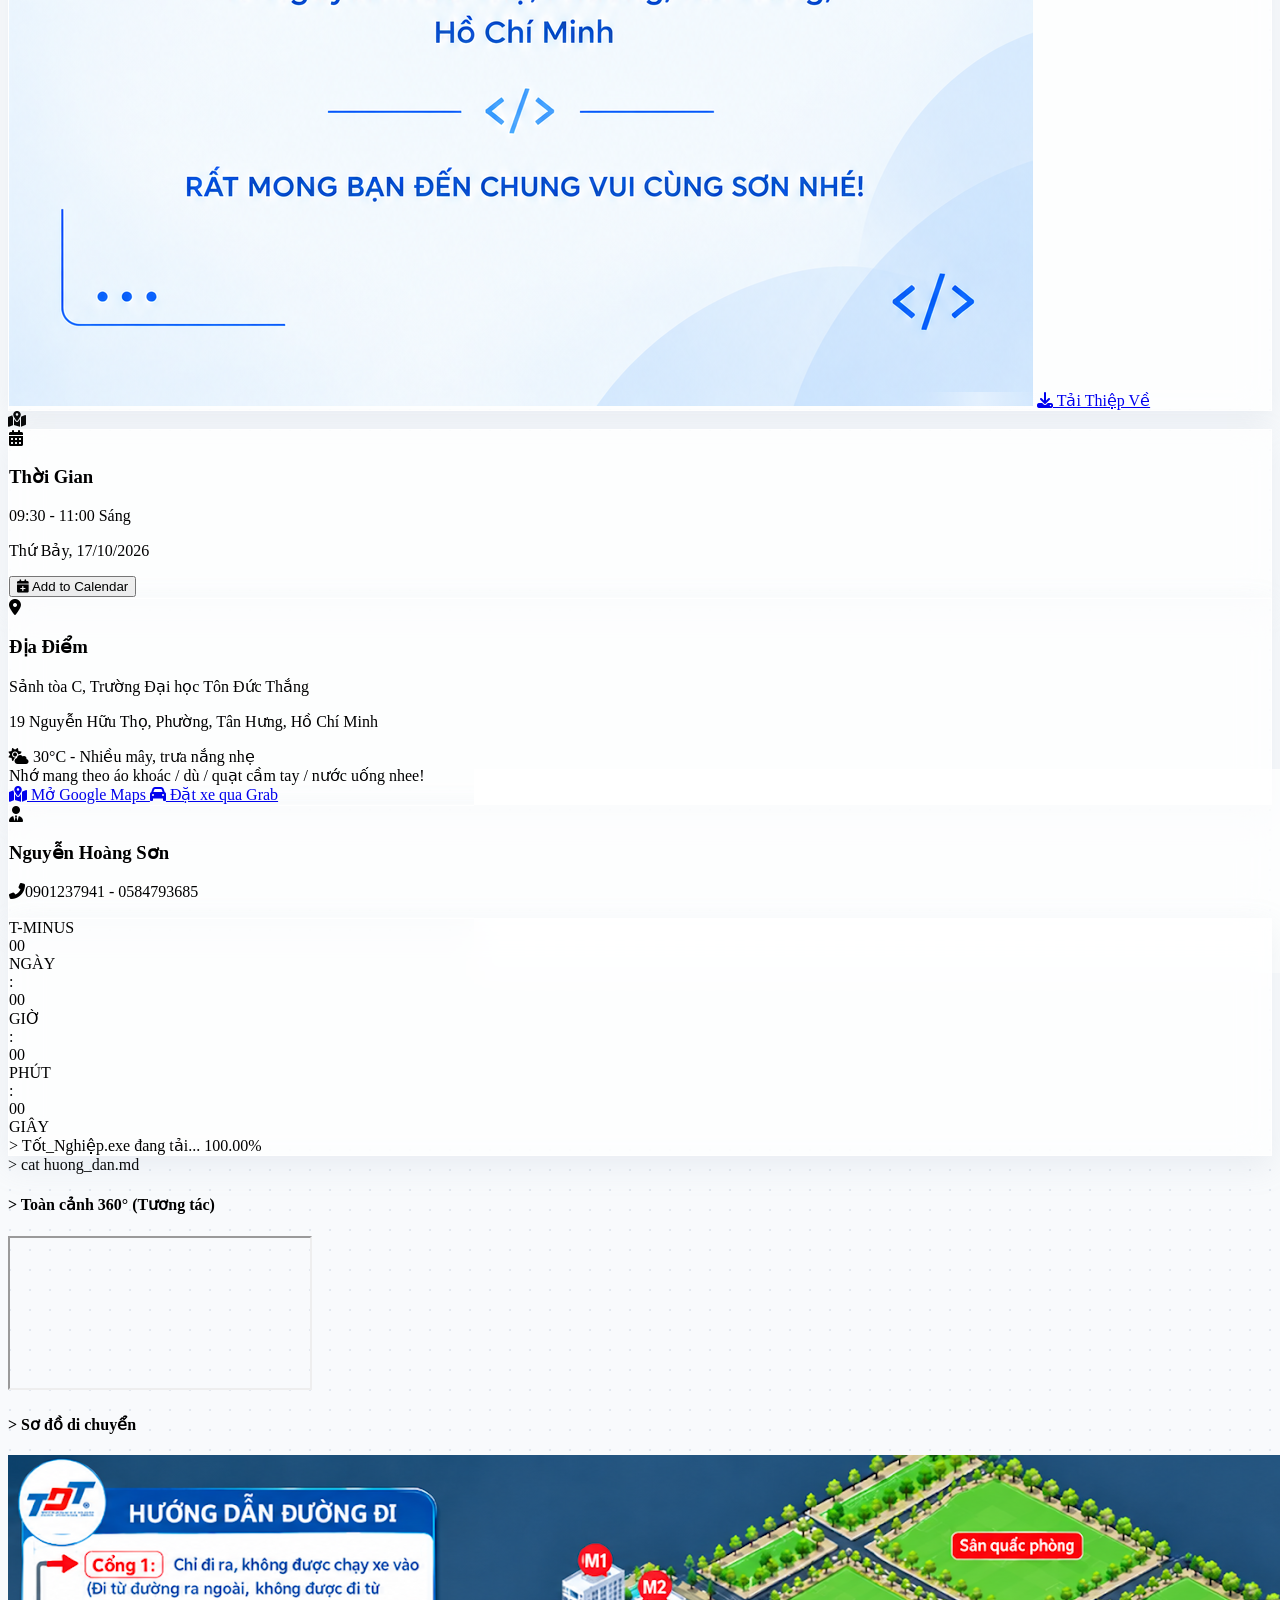
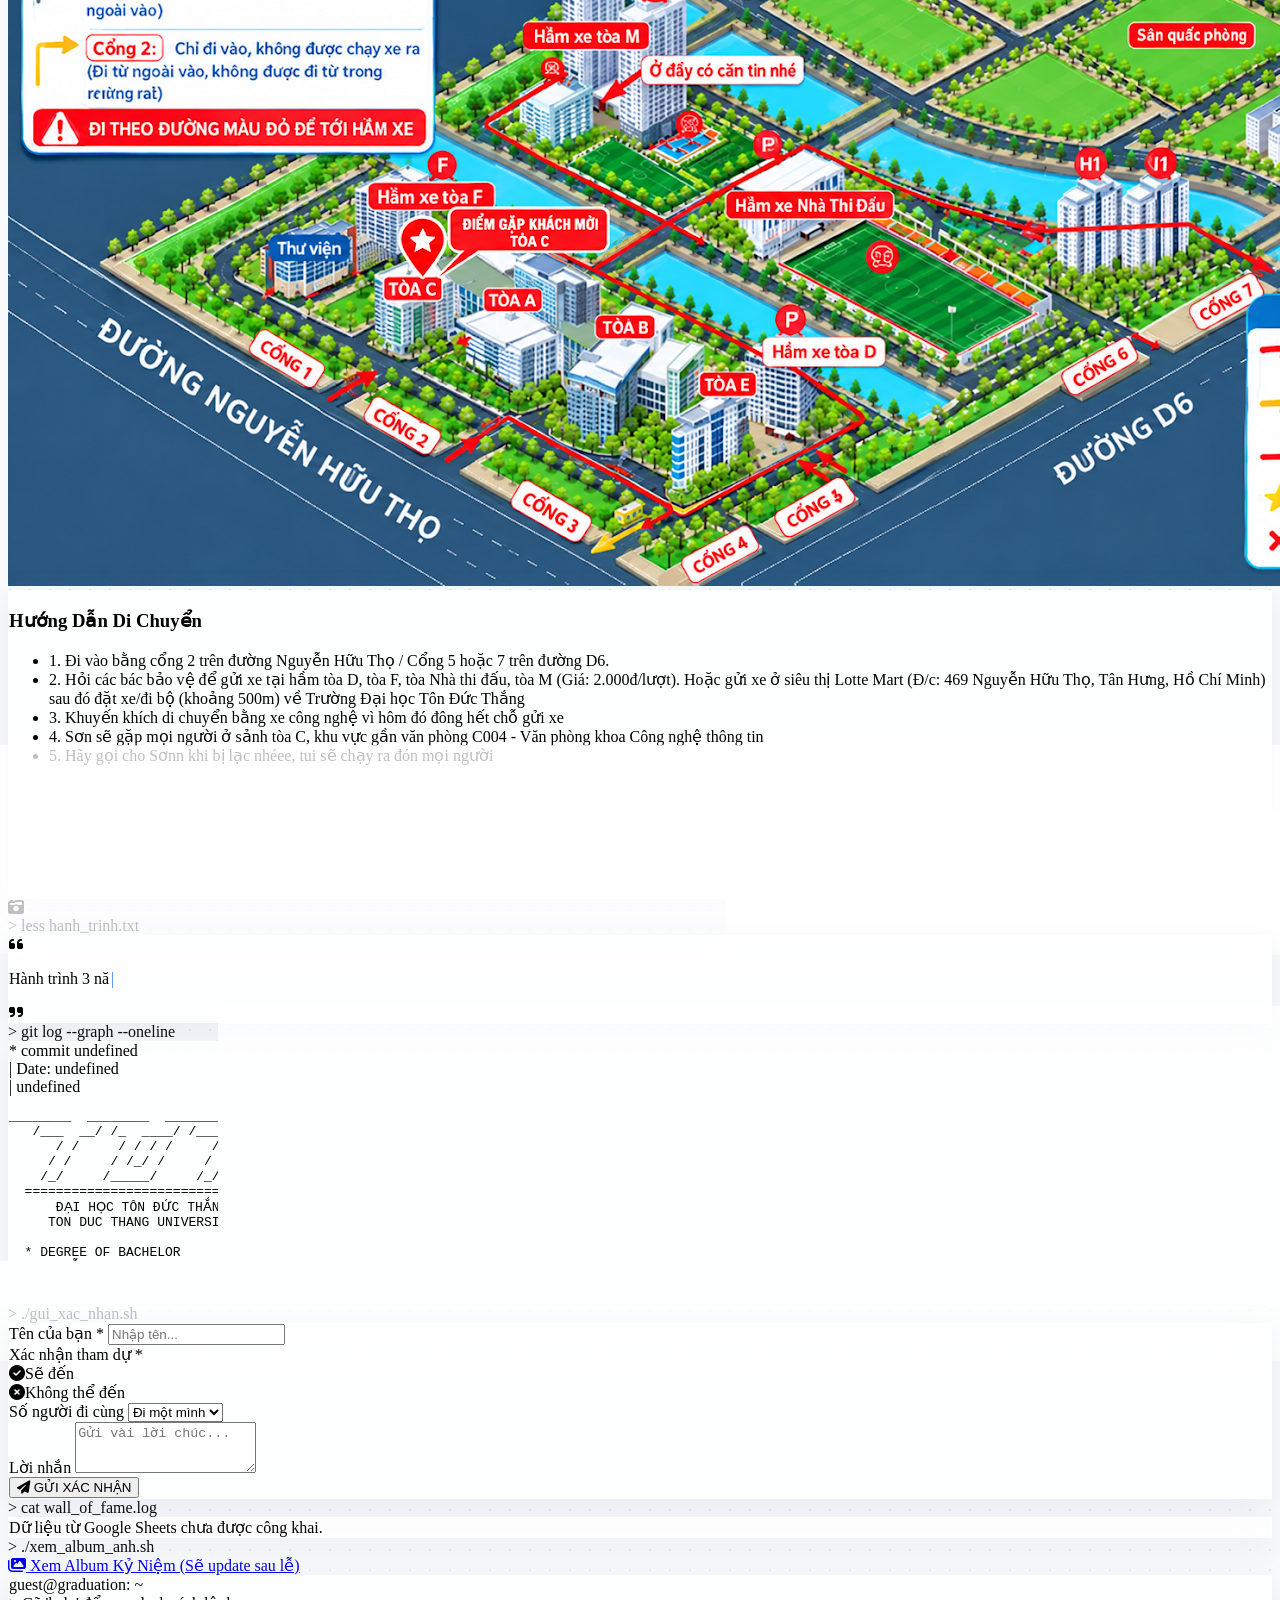
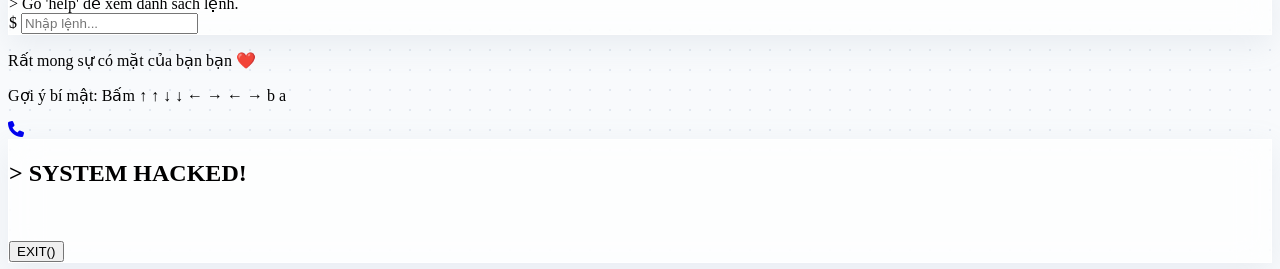
==== commit 3ab65ae1: "Fix const assignment error causing white screen for family pronoun" ====
--- a/index.html
+++ b/index.html
@@ -391,8 +391,8 @@
     <script src="https://cdnjs.cloudflare.com/ajax/libs/aos/2.3.4/aos.js"></script>
     <script src="https://cdn.jsdelivr.net/npm/tsparticles-slim@2.12.0/tsparticles.slim.bundle.min.js"></script>
     <script src="https://cdn.jsdelivr.net/npm/canvas-confetti@1.9.3/dist/confetti.browser.min.js"></script>
-    <script src="js/config.js?v=5"></script>
-    <script src="js/main.js?v=5"></script>
+    <script src="js/config.js?v=6"></script>
+    <script src="js/main.js?v=6"></script>
     
     <!-- Easter Egg Modal -->
     <div id="easter-egg-modal" class="hidden fixed inset-0 z-[100] bg-black/90 flex flex-col items-center justify-center">
